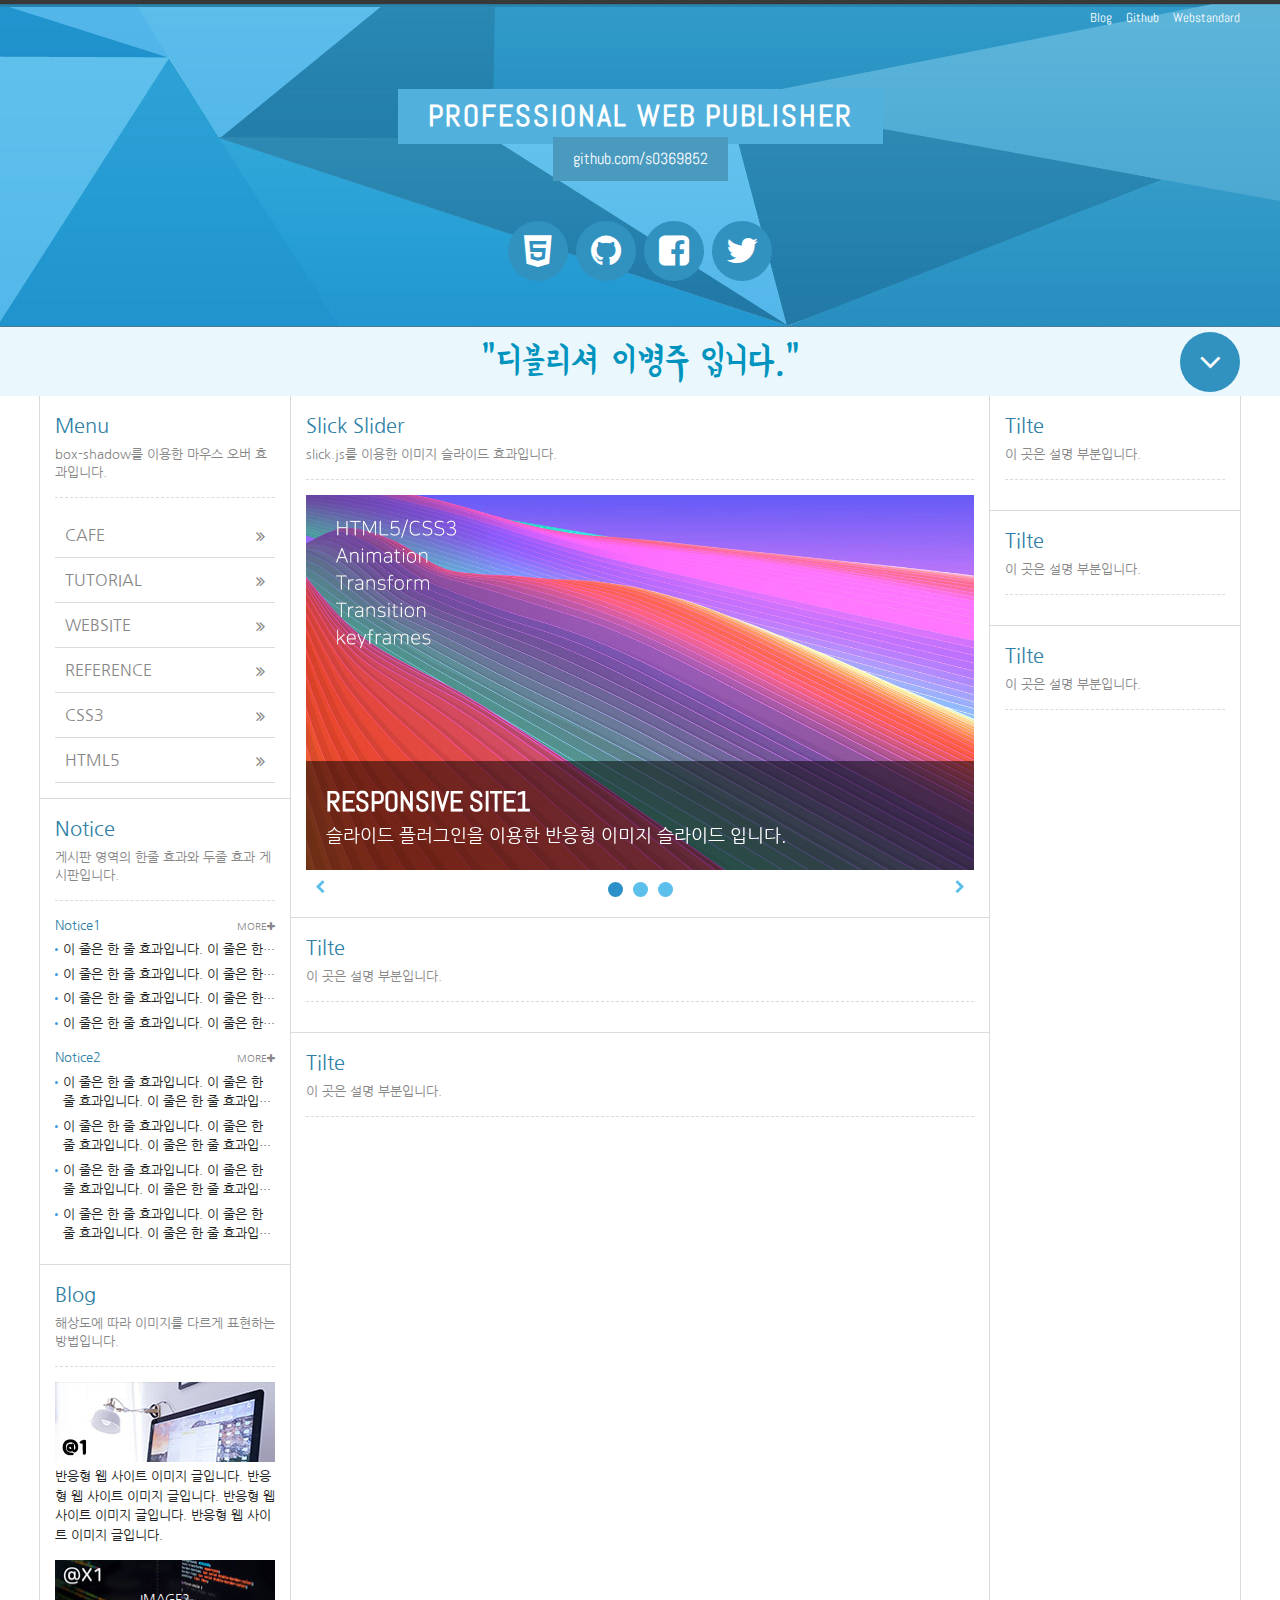
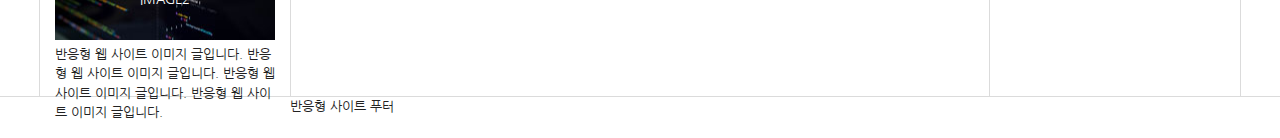
==== index.html @ 2b130189 "이미지 슬라이드" ====
<!DOCTYPE html>
<html lang="ko">
<head>
    <meta charset="UTF-8">
    <meta name="viewport" content="width=device-width, initial-scale=1.0, user-scalable=no, maximun-scale=1.0, maximun-scale=1.0">
    <meta name="author" content="BYUNG JU LEE">
    <meta name="description" content="반응형 사이트 만들기">
    <meta name="keywords" content="반응형, 웹, 접근성, HTML5, CSS3, web, responsive">
    <title>반응형 사이트 만들기</title>

    <!-- CSS -->
    <link rel="stylesheet" href="css/reset.css">
    <link rel="stylesheet" href="css/style.css">
    <link rel="stylesheet" href="css/font-awesome.css">
    <link rel="stylesheet" href="css/slick.css">

    <!-- 파비콘 -->
    <link rel="shortcut icon" href="icon/favicon.ico">
    <link rel="apple-touch-icon-precomposed" href="icon/favicon-152.png">
    <link rel="icon" href="icon/favicon-16.png" sizes="16x16">
    <link rel="icon" href="icon/favicon-32.png" sizes="32x32">
    <link rel="icon" href="icon/favicon-48.png" sizes="48x48">
    <link rel="icon" href="icon/favicon-64.png" sizes="64x64">
    <link rel="icon" href="icon/favicon-128.png" sizes="128x128">

    <!-- 페이스북, 트위터 공유하기 -->
    <!-- Facebook meta tags -->
    <meta property="og:type" content="article" />
    <meta property="og:title" content="반응형 사이트 만들기" />
    <meta property="og:url" content="http://s0369852.dothome.co.kr/web_responsive/index.html" />
    <meta property="og:image" content="http://s0369852.dothome.co.kr/web_responsive/icon/favicon-152.png" />
    <!-- og:img => 최소 200x200이어야 한다. (크기 제한.) => 지금의 이미지는 작아서 나타나지 않는다. -->
    <meta property="og:site_name" content="반응형 사이트 만들기" />
    <meta property="og:description" content="반응형 사이트 따라하기" />
    <!-- twitter meta tags -->
    <meta name="twitter:card" content="summary_large_image" />
    <meta name="twitter:site" content="@s0369852" />
    <meta name="twitter:title" content="반응형 사이트 만들기" />
    <meta name="twitter:description" content="반응형 사이트 만들기" />
    <meta property="twitter:image" content="http://s0369852.dothome.co.kr/web_responsive/icon/favicon-152.png" />

    <!-- 웹 폰트 -->
    <!-- 실무에서는 이렇게 3개 넣는게 말이 안된다. 하나으 4mb정도 이기 때문.  -->
    <link href="https://fonts.googleapis.com/css2?family=Abel&display=swap" rel="stylesheet">
    <link href="https://fonts.googleapis.com/css?family=Nanum+Gothic" rel="stylesheet">
    <link href="https://fonts.googleapis.com/css2?family=Yeon+Sung&display=swap" rel="stylesheet">

    <!-- HTML5shiv IE6~8 -->
    <!-- HTML5태그를 쓰는데 있어서 구버전(IE6~8)에선 인식을 못할 수 있다. 그것을 인식 하도록 도와주는 스크립트. -->
    <!-- IE9이하 일때만 사용가능 하고, 평소에는 사용하지 않는다. -->
    
    <!-- IE구버전을 사용할 때 경고창을 띄우기 위한 조건식.(아래는 주석 표시처럼 보이지만 주석이 아닌 조건식이다.) -->
    <!--[if it IE9]>
        <script src="js/html5shiv.min.js"></script>
        <script type="text/javascript">
            alert("현재 당신이 보는 브라우저는 지원하지 않습니다. 최신 브라우저로 업데이트 해주세요!");
        </script>
    <![endif]-->

    <!-- JavaScript Libraries -->
    <script defer src="js/jquery.min_1.12.4.js"></script>
    <script defer src="js/modernizr-custom.js"></script>
    <script defer src="js/slick.min.js"></script>
    <script defer src="js/main.js"></script>
    <!-- modernizer => 현재 사용하는 브라우저의 특징을 응답해준다.(현재 브라우저에서 지원하는지 안하는지를 알려준다.) -->
    <!-- 웹페이지의 개발자 도구를 꺼내보면, 
        <html lang="ko" class=" cookies json queryselector svg atobbtoa atob-btoa classlist cssgradients no-touchevents displaytable display-table nthchild backgroundsize bgsizecover boxshadow boxsizing">
        이렇게 뜨는게 보이는데 이게 바로 modernizer.
        현재 사이트에서 작동이 되는 것을 알려준다. 앞에 "no"가 붙은 것은 안된다. => ex). no-touchevents (터치이벤트 기능은 지원이 안된다.)
    -->

</head>
<body>

    <!--HTML5 outliner : 처음에 레이아웃을 잡으면 어떻게 제대로 잡았는지 보기 위한 것. -->

    <header id="header">
        <div class="container">
            <div class="row">
                <div class="header">
                    <div class="header_menu">
                        <a href="#">Blog</a>
                        <a href="#">Github</a>
                        <a href="#">Webstandard</a>
                    </div>
                    <!-- // header_menu -->

                    <div class="header_title">
                        <h1>Professional Web Publisher</h1><br>
                        <a href="https://github.com/s0369852/responsive.git">github.com/s0369852</a>
                    </div>
                    <!-- // header_title -->

                    <div class="header_icon">
                        <ul>
                            <li><a href="#"><i class="fa fa-html5" aria-hidden="true"></i><span>HTML5</span></a></li>
                            <li><a href="#"><i class="fa fa-github" aria-hidden="true"></i><span>Github</span></a></li>
                            <li><a href="#" class="facebook"><i class="fa fa-facebook-square" aria-hidden="true"></i><span>Facebook</span></a></li>
                            <li><a href="#" class="twitter"><i class="fa fa-twitter" aria-hidden="true"></i><span>Twitter</span></a></li>
                        </ul>

                    <!-- 페이스북, 트위터 공유하기 디버깅 사이트 
                        https://developers.facebook.com/tools/debug/
                        https://cards-dev.twitter.com/validator
                    -->
                    </div>
                    <!-- // header_icon -->
                </div>
            </div>
        </div>
    </header>
    <!-- 큰 레이아웃을 먼저 잡고, .container 박스로 가운데 정렬을 할 수 있게끔 해준 뒤, .row로 padding을 넣을 수 있는 공간을 만들어 준다. 
        마지막으로 컨텐츠가 들어갈 수 있는 .header 박스를 만들어 준다. -->
    <!-- // header -->

    <nav id="nav">
        <div class="container">
            <div class="row">
                <div class="nav">
                    <h2 class="ir_so">반응형 사이트 전체 메뉴</h2>
                    <div class="nav_left">
                        <h3>HTML Reference</h3>
                        <ol>
                            <li><a href="#">HTML 태그(TAG)</a></li>
                            <li><a href="#">Block 요소/ Inline 요소</a></li>
                            <li><a href="#">DTD 선언</a></li>
                            <li><a href="#">언어 속성 설정</a></li>
                            <li><a href="#">HTML &lt;title&gt;</a></li>
                            <li><a href="#">HTML &lt;meta&gt;</a></li>
                            <li><a href="#">특수문자</a></li>
                            <li><a href="#">하이퍼 링크</a></li>
                            <li><a href="#">HTML &lt;style&gt;</a></li>
                            <li><a href="#">HTML &lt;html&gt;</a></li>
                            <li><a href="#">HTML &lt;head&gt;</a></li>
                            <li><a href="#">HTML &lt;div&gt;</a></li>
                            <li><a href="#">HTML &lt;colgroup&gt;</a></li>
                            <li><a href="#">HTML &lt;caption&gt;</a></li>
                        </ol>
                    </div>
                    <div class="nav_center">
                        <h3>CSS Reference</h3>
                        <ol>
                            <li><a href="#">CSS 선택자</a></li>
                            <li><a href="#">CSS 단위</a></li>
                            <li><a href="#">CSS 색상</a></li>
                            <li><a href="#">CSS 선언 방법</a></li>
                            <li><a href="#">상대주소와 절대주소</a></li>
                            <li><a href="#">CSS float</a></li>
                            <li><a href="#">이미지 표현 방법</a></li>
                            <li><a href="#">이미지 스프라이트</a></li>
                            <li><a href="#">IR 효과</a></li>
                            <li><a href="#">이미지 최적화</a></li>
                            <li><a href="#">background-color</a></li>
                            <li><a href="#">border-style</a></li>
                            <li><a href="#">font-size</a></li>
                            <li><a href="#">text-align</a></li>
                        </ol>
                    </div>
                    <div class="nav_right">
                        <h3>Responsive</h3>
                        <ol>
                            <li><a href="#">반응형 사이트</a></li>
                            <li><a href="#">미디어 쿼리</a></li>
                            <li><a href="#">CSS3</a></li>
                            <li><a href="#">웹 접근성 연구소</a></li>
                            <li><a href="#">네이버 널리</a></li>
                            <li><a href="#">다음 다룸</a></li>
                            <li><a href="#">webstandard</a></li>
                        </ol>
                    </div>
                </div>
            </div>
        </div>
    </nav>
    <!-- // nav -->

    <article id="title">
        <div class="container">
            <div class="title">
                <h2>"디블리셔 이병주 입니다."</h2>
                <a href="#" class="btn">
                    <i class="fa fa-angle-down" aria-hidden="true"></i>
                    <span class="ir_so">전체메뉴 보기</span>
                </a>
            </div>
        </div>
    </article>
    <!-- // title -->

    <!-- main은 사이트에 딱 한번만 사용할 수 있다. (제일 중요한 부분을 감싸는 것.) -->
    <main>    
        <section id="contents">
            <div class="container">
                <h2 class="ir_so">반응형 사이트 컨텐츠</h2>
            <section id="content_left">
                <h3 class="ir_so">반응형 사이트 왼쪽 컨텐츠</h3>
                <article class="column col1">
                    <h4 class="col_title">Menu</h4>
                    <p class="col_description">box-shadow를 이용한 마우스 오버 효과입니다.</p>
                    <!-- 첫번째 메뉴  -->
                    <div class="menu">
                        <ul>
                            <li>
                                <a href="#">Cafe
                                    <i class="fa fa-angle-double-right" aria-hidden="true"></i>
                                </a>
                            </li>
                            <li>
                                <a href="#">Tutorial
                                    <i class="fa fa-angle-double-right" aria-hidden="true"></i>
                                </a>
                            </li>
                            <li>
                                <a href="#">Website
                                    <i class="fa fa-angle-double-right" aria-hidden="true"></i>
                                </a>
                            </li>
                            <li>
                                <a href="#">Reference
                                    <i class="fa fa-angle-double-right" aria-hidden="true"></i>
                                </a>
                            </li>
                            <li>
                                <a href="#">CSS3
                                    <i class="fa fa-angle-double-right" aria-hidden="true"></i>
                                </a>
                            </li>
                            <li>
                                <a href="#">HTML5
                                    <i class="fa fa-angle-double-right" aria-hidden="true"></i>
                                </a>
                            </li>
                        </ul>
                    </div>
                    <!-- // 첫번째 메뉴-->
                </article>
                <!-- // col1 -->

                <article class="column col2">
                    <h4 class="col_title">Notice</h4>
                    <p class="col_description">게시판 영역의 한줄 효과와 두줄 효과 게시판입니다.</p>
                    <!-- 게시판 1 (한줄 효과) -->
                    <div class="notice notice1">
                        <h5 class="notice_title">Notice1</h5>
                        <ul>
                            <li><a href="#">이 줄은 한 줄 효과입니다. 이 줄은 한 줄 효과입니다.</a></li>
                            <li><a href="#">이 줄은 한 줄 효과입니다. 이 줄은 한 줄 효과입니다.</a></li>
                            <li><a href="#">이 줄은 한 줄 효과입니다. 이 줄은 한 줄 효과입니다.</a></li>
                            <li><a href="#">이 줄은 한 줄 효과입니다. 이 줄은 한 줄 효과입니다.</a></li>
                        </ul>
                        <a href="#" class="more" title="더보기">More<i class="fa fa-plus" aria-hidden="true"></i></a>
                    </div>
                    <!-- // 게시판 1 (한줄 효과) -->

                    <!-- 게시판 2 (두줄 효과) -->
                    <!-- 두줄 효과는 설정하기 나름대로 2줄 3줄 4줄 설정을 할 수 있다. -->
                    <div class="notice notice2 mt15">
                        <h5 class="notice_title">Notice2</h5>
                        <ul>
                            <li><a href="#">이 줄은 한 줄 효과입니다. 이 줄은 한 줄 효과입니다. 이 줄은 한 줄 효과입니다. 이 줄은 한 줄 효과입니다.</a></li>
                            <li><a href="#">이 줄은 한 줄 효과입니다. 이 줄은 한 줄 효과입니다. 이 줄은 한 줄 효과입니다. 이 줄은 한 줄 효과입니다.</a></li>
                            <li><a href="#">이 줄은 한 줄 효과입니다. 이 줄은 한 줄 효과입니다. 이 줄은 한 줄 효과입니다. 이 줄은 한 줄 효과입니다.</a></li>
                            <li><a href="#">이 줄은 한 줄 효과입니다. 이 줄은 한 줄 효과입니다. 이 줄은 한 줄 효과입니다. 이 줄은 한 줄 효과입니다.</a></li>
                        </ul>
                        <a href="#" class="more" title="더보기">More<i class="fa fa-plus" aria-hidden="true"></i></a>
                    </div>
                    <!-- // 게시판 2 (두줄 효과) -->
                </article>
                <!-- // col2 -->

                <article class="column col3">
                    <h4 class="col_title">Blog</h4>
                    <p class="col_description">해상도에 따라 이미지를 다르게 표현하는 방법입니다.</p>
                    <!-- 블로그 이미지 1 -->
                    <!-- 요즘에는 해상도에 따라서 골라서 이미지를 보여줄 수 있는 구조로 많이 짠다. -->
                    <!-- 해상도에 따라 이미지 크기를 달리 해야한다. => 이미지 최적화. https://webkit.org/demos/srcset/ -->
                    <!-- 고해상도 이미지는 이미지의 크기에 따라 용량도 차이가 난다. 그렇기 때문에 이미지를 불러오는 작업을 할때 최적화된 작업이 필요하다. -->
                    <!-- 권장 사항으로는 1. Resolution 미디어 쿼리(background-image)의 사용, 2. retina.js를 사용, 3. srcset 사용. -->
                        <div class="blog blog1">
                            <h5 class="ir_so">image1</h5>
                            <!-- img태그를 이용한 해상도 반영 방법 1 -->
                            <!-- 태그는 아래와 같이 짜고 css에서 @media를 이용해주면 된다. 호환성은 블로그 이미지 2보다 좋다.  -->
                            <figure>
                                <img src="img/blog1_@1.jpg" class="img_normal" alt="normal image">
                                <img src="img/blog1_@2.jpg" class="img_retina" alt="retina image">
                                <figcaption>반응형 웹 사이트 이미지 글입니다. 반응형 웹 사이트 이미지 글입니다. 반응형 웹 사이트 이미지 글입니다. 반응형 웹 사이트 이미지 글입니다.</figcaption>
                            </figure>

                            <!-- img태그를 이용한 해상도 반영 방법 2 (srcset) => -->
                            <!-- HTML 5.1 부터 img element에 srcset 속성이 추가 되었습니다. 현재 IE와 오페라미니를 제외한 모든 브라우저 에서 지원하고 있습니다. -->
                            <!-- srcset이 좀 더 간편하긴 한데, 아직까진 호환성이 떨어진다. -->
                            <!-- <figure> -->
                                <!-- <img src="img/blog2_@1.jpg" srcset="img/blog2_@1.jpg 1x, img/blog2_@2.jpg 2x" alt="blog imgae"> -->
                                <!-- <img src="image-src.png" srcset="image-1x.png 1x, image-2x.png 2x"> -->
                                <!-- <img src="(경로)" srcset="(1배수 이미지의 경로) 1x, (2배수 이미지의 경로) 2x"> -->
                                <!-- <figcaption>반응형 웹 사이트 이미지 글입니다. 반응형 웹 사이트 이미지 글입니다. 반응형 웹 사이트 이미지 글입니다. 반응형 웹 사이트 이미지 글입니다.</figcaption> -->
                            </figure>
                        </div>
                    <!-- // 블로그 이미지 1-->

                    <!-- 블로그 이미지 2 -->
                    <div class="blog blog2 mt15">
                        <!-- background-image를 통해서 작업. -->
                        <div class="retina">
                            <h5>image2</h5>
                        </div>
                        <p>반응형 웹 사이트 이미지 글입니다. 반응형 웹 사이트 이미지 글입니다. 반응형 웹 사이트 이미지 글입니다. 반응형 웹 사이트 이미지 글입니다.</p>
                    </div>
                    <!-- // 블로그 이미지 2 -->
                </article>
                <!-- // col3 -->
            </section>
            <!-- // content_left -->

            <section id="content_center">
                <h3 class="ir_so">반응형 사이트 가운데 컨텐츠</h3>
                <article class="column col4">
                    <h4 class="col_title">Slick Slider</h4>
                    <p class="col_description">slick.js를 이용한 이미지 슬라이드 효과입니다.</p>
                    <!-- 이미지 슬라이드 -->
                        <div class="slider">
                            <!-- 기본적으로 class="slider"을 가져다가 jQuery를 통해서 이미지를 가져오고, 갯수를 파악하고, 방향, 위치 설정등을 다해준다. -->
                            <div class="slide_img slide_img1">
                                <figure>
                                    <img src="img/slider001.jpg " alt="이미지1">
                                    <figcaption>
                                        <em>Responsive Site1</em>
                                        <span>슬라이드 플러그인을 이용한 반응형 이미지 슬라이드 입니다.</span>
                                    </figcaption>
                                </figure>
                            </div>
                            <div class="slide_img slide_img2">
                                <figure>
                                    <img src="img/slider001.jpg " alt="이미지2">
                                    <figcaption>
                                        <em>Responsive Site2</em>
                                        <span>슬라이드 플러그인을 이용한 반응형 이미지 슬라이드 입니다.</span>
                                    </figcaption>
                                </figure>
                            </div>
                            <div class="slide_img slide_img3">
                                <figure>
                                    <img src="img/slider001.jpg " alt="이미지3">
                                    <figcaption>
                                        <em>Responsive Site3</em>
                                        <span>슬라이드 플러그인을 이용한 반응형 이미지 슬라이드 입니다.</span>
                                    </figcaption>
                                </figure>
                            </div>
                        </div>
                    <!-- // -->
                </article>
                <!-- // col4 -->

                <article class="column col5">
                    <h4 class="col_title">Tilte</h4>
                    <p class="col_description">이 곳은 설명 부분입니다.</p>
                    <!--  -->
                    <!-- // -->
                </article>
                <!-- // col5 -->

                <article class="column col6">
                    <h4 class="col_title">Tilte</h4>
                    <p class="col_description">이 곳은 설명 부분입니다.</p>
                    <!--  -->
                    <!-- // -->
                </article>
                <!-- // col6 -->
            </section>
            <!-- // content_center -->

            <section id="content_right">
                <h3 class="ir_so">반응형 사이트 오른쪽 컨텐츠</h3>
                <article class="column col7">
                    <h4 class="col_title">Tilte</h4>
                    <p class="col_description">이 곳은 설명 부분입니다.</p>
                    <!--  -->
                    <!-- // -->
                </article>
                <!-- // col7 -->

                <article class="column col8">
                    <h4 class="col_title">Tilte</h4>
                    <p class="col_description">이 곳은 설명 부분입니다.</p>
                    <!--  -->
                    <!-- // -->
                </article>
                <!-- // col8 -->

                <article class="column col9">
                    <h4 class="col_title">Tilte</h4>
                    <p class="col_description">이 곳은 설명 부분입니다.</p>
                    <!--  -->
                    <!-- // -->
                </article>
                <!-- // col9 -->
            </section>
            <!-- // section_right -->
            </div>
        </section>
        <!-- // contents -->
    </main>
    <!-- // main -->

    <footer id="footer">
        <div class="container">
            <h2>반응형 사이트 푸터</h2>
        </div>
    </footer>
    <!-- // footer -->
</body>
</html>
---- css/style.css ----
@charset "utf-8";

/* 반응형은 작업을 할때 섹션 하나 하나마다 하는게 좋다.
    나중에 한번에 코딩하려고 하면 오류가 났을 때 어디서 났는지가 찾기 어려워 지기 때문.
*/

/* 컨테이너 */
.container {
    margin: 0 auto;
    position: relative;
    width: 1200px;
    /* background: rgba(0,0,0,.3); */
}

/* 레이아웃 */
body {background: url(../img/header_bg.jpg) repeat-x center top;}
/* #header {} => 반응형 할 때 height값을 빼주려고 auto로 놨기 때문에 배경까지 지워진 걸 볼 수 있다.
                배경을 보이게 하려면 background를 boay로 옮겨주면 된다.
*/
#nav {background-color: #f6fdff;}
#title {background-color: #eaf7fd;} 
#contents .container {
    border-left: 1px solid #dbdbdb;
    border-right: 1px solid #dbdbdb;
}
#content_left {
    /* margin-top: 10px; => 구역이 제대로 잡히나 확인하기 위한 것. */
    float: left;
    width: 250px;
    /* height: 1000px;
    background-color: #cccccc; => 구역이 제대로 잡히나 확인하기 위한 것. */
}
#content_center {
    overflow: hidden;
    margin-right: 250px;
    min-height: 1300px;
    border-left: 1px solid #dbdbdb;
    border-right: 1px solid #dbdbdb;
}
/* 가운데의 있는 컨텐츠만 크기 조절을 하기 위해서는 좌우의 컨텐츠에는 고정값이 필요.
    여기서 모두 다 "%"로 작업을 하면 안된다. 그럼 화면이 줄어들면서 화면 크기에 맞춰서 비율로 같이 줄어들이 때문. */
/* 좌우 컨텐츠의 margin-top값을 줘서 확인을 해보면 center의 영역이 좌우를 침범한 것을 볼 수 있다.
    이렇게 되면 반응형의 의미가 없어저 버린 것을 확인 할 수 있다. (왼쪽은 왼쪽, 가운데는 가운데, 오른쪽은 오른쪽 => 정해진 구역에 있어야 한다.)
    이때 오른쪽 영역은 "#content_center"에다가 marigin-right값을 주면 해결이 된다. (오른쪽 컨텐츠의 너비인 250px을 주면 된다.)
    왼쪽 영역은 float: left를 사용하였는데, 제대로 먹히지가 않아서 가운데 영역이 침범한 것을 볼 수 있다.
    따라서 "#content_center"에다가 overflow: hidden을 주게 되면 해결이 된다.
*/
#content_right {
    /* margin-top: 10px; => 구역이 제대로 잡히나 확인하기 위한 것. */
    position: absolute;
    top: 0;
    right: 0;
    /* 컨텐츠의 값을 고정시키기 위해서 여기에 position: absolute를 줬다. 
        이때 기준점은 #contents가 아닌 #contents > .container인 .container에 position: relative를 준다. */
    width: 250px;
    /* height: 1000px;
    background-color: #dddddd; => 구역이 제대로 잡히나 확인하기 위한 것. */
}
#footer {border-top: 1px solid #dbdbdb;}

/* 헤더 메뉴 */
.header {height: 327px;}
.header_menu {text-align: right;}
.header_menu a {
    display:inline-block;
    padding: 8px 0 6px 10px;
    font-family: 'Abel', sans-serif;
    color: #ffffff;
    transition: color 0.3s ease;
    -webkit-transition: color 0.3s ease;
    -moz-transition: color 0.3s ease;
    -ms-transition: color 0.3s ease;
    -o-transition: color 0.3s ease;
    /*CSS3에서주로사용되는기능은trasition.transition: color 0.3s ease;
    =>color값을0.3초동안ease효과를사용하여바꿔라.*/
}
 /* inline구조에서는 상하값이 안먹힌다.(margin, padding) -> display: inline-block; */
.header_menu a:hover {color: #ccc;}

/* 헤더 타이틀 */
.header_title {
    margin-top: 55px;
    text-align: center;
    font-family: 'Abel', sans-serif;
}
.header_title h1 {
    padding: 5px 30px 5px 30px;
    display: inline-block;
    font-size: 30px;
    text-transform: uppercase;
    letter-spacing: 2px;
    font-weight: 900;
    color: #ffffff;
    background: #51b0dc;
    transition: box-shadow 0.3s ease-in-out;
    -webkit-transition: box-shadow 0.3s ease-in-out;
    -moz-transition: box-shadow 0.3s ease-in-out;
    -ms-transition: box-shadow 0.3s ease-in-out;
    -o-transition: box-shadow 0.3s ease-in-out;
    /*transition은 ":hover"가 아닌 원본에다가 효과를 준다.*/
    /*transition: transition-property | transition-duration | transition-timing-function | transition-delay */    
    /*         
    transition-property => transition의 적용 여부를 정의. (적용 하고자 하는 속성값)
    transition-duration => 요소의 움직임의 지속시간을 정의.        
    transition-timing-function => 요소의 움직임 기능을 정의.         
    transition-delay => 요소의 움직임의 시간을 지연시킨다.     
    */
}
.header_title h1:hover {
    box-shadow:
        inset -9em 0 0 0 #257fac,
        inset 9em 0 0 0 #257fac
        /* box-shadow : none | h-shadow(수평) | v-shadow(수직) | blur | spread | color | inset */
        /* inset => 내부 그림자 생성. "%"단위는 먹지 않는다. 반응형이기 때문에 em,rem 등의 상대적인 단위로 나타내준다. */
        /* 반응형에서 가장 중요한 것은 상대적인 단위로 표현하는 것이다. px보다는 %나, em, rem 등. */
}
/* css3부터는 속성을 2개 이상 주고 싶으면 ","를 이용해서 작업할 수 있다. */
.header_title a {
    margin-top: -7px;
    padding: 10px 20px 10px 20px;
    display: inline-block;
    font-size: 16px;
    color: #ffffff;
    background: #4a9abf;
    transition: box-shadow 0.5s ease-in-out;
    -webkit-transition: box-shadow 0.5s ease-in-out;
    -moz-transition: box-shadow 0.5s ease-in-out;
    -ms-transition: box-shadow 0.5s ease-in-out;
    -o-transition: box-shadow 0.5s ease-in-out;
}
.header_title a:hover {
    box-shadow:
    0 0 0 5px rgba(75,154,191,.9) inset,
    0 0 0 100px rgba(0,0,0,.1) inset
    /* inset은 앞에다가 쓸 수도 있고, 뒤에다가 쓸 수도 있다. */
}

/* 헤더 아이콘 */
.header_icon {
    margin-top: 40px;
    padding-bottom: 45px;
    text-align: center;
}
.header_icon ul li {
    margin: 0 2px; 
    display: inline;
}
.header_icon ul li a {
    position: relative;
    display: inline-block;
    width: 60px;
    height: 60px;
    font-size: 35px;
    line-height: 60px;
    color: #ffffff;
    background: #3192bf;
    border-radius: 50%;
    -webkit-border-radius: 50%;
    -moz-border-radius: 50%;
    -ms-border-radius: 50%;
    -o-border-radius: 50%;
    transition: all 0.3s ease;
    -webkit-transition: all 0.3s ease;
    -moz-transition: all 0.3s ease;
    -ms-transition: all 0.3s ease;
    -o-transition: all 0.3s ease;
}
.header_icon ul li a:hover {
    font-size: 36px;
    box-shadow: 
        0 0 0 3px rgba(75,154,191,.9) inset,
        0 0 0 100px rgba(0,0,0,.1) inset;
}
.header_icon ul li a span {
    opacity: 0;
    padding: 4px 9px;
    position: absolute;
    top: -45px;
    left: 50%;
    font-size: 12px;
    line-height: 1.6;
    background: #3192bf;
    border-radius: 6px 0;
    transform: translateX(-50%);
    -webkit-transform: translateX(-50%);
    -moz-transform: translateX(-50%);
    -ms-transform: translateX(-50%);
    -o-transform: translateX(-50%);
    transition: all 0.5s ease;
    -webkit-transition: all 0.5s ease;
    -moz-transition: all 0.5s ease;
    -ms-transition: all 0.5s ease;
    -o-transition: all 0.5s ease;
}
/* transform으로 가운데 정렬 하는 방법.
    => x축(left, right)과 y(top, bottom)축을 기준으로, 움직인 위치와 반대로(음수값) 적용하면 된다. */
.header_icon ul li a span::before {
    content: '';
    position: absolute;
    left: 50%;
    bottom: -5px;
    margin-left: -5px;
    /* border값으로 삼각형을 만들어 줬는데 5px로 만들었으니까 다시 -5px을 줘서 중간으로 자리를 움직이게 한다. */
    border-top: 5px solid #3192bf;
    border-left: 5px solid transparent;
    border-right: 5px solid transparent;
}
.header_icon ul li a:hover span{
    opacity: 1;
    top: -35px;
}

/* 전체 메뉴 */
.nav {
    display: none;
    overflow: hidden;
    padding: 25px 0;
}
.nav h3 {
    margin-bottom: 4px;
    font-size: 18px;
    font-weight: bold;
    color: #25a2d0;
}
.nav > div {
    float: left;
    width: 40%;
}
.nav .nav_right {width: 20%;}
/* = .nav > div:last-child {width: 20%;} */
.nav ol {overflow: hidden;}

.nav li {
    position: relative;
    float: left;
    padding-left: 8px; 
    width: 50%;
    box-sizing: border-box;
}
.nav .nav_right li {width: 100%;}
/* = .nav > div:last-child li {width: 100%;} */
/* HTML5에서는 가상선택자를 많이 사용하기 때문에 많이 알아둘 필요가 있다. */
.nav li::before {
    content: '';
    position: absolute;
    top: 8px;
    left: 0;
    width: 3px;
    height: 3px;
    background-color: #25a2d0;
    border-radius: 50%;
    -webkit-border-radius: 50%;
    -moz-border-radius: 50%;
    -ms-border-radius: 50%;
    -o-border-radius: 50%;
}
.nav li a {position: relative;}
.nav li a::after {
    content:'';
    position: absolute;
    left: 0;
    bottom: 0;
    width: 0;
    height: 2px;
    background-color: #25aad0;
    transition: all .2s ease-out;
    -webkit-transition: all .2s ease-out;
    -moz-transition: all .2s ease-out;
    -ms-transition: all .2s ease-out;
    -o-transition: all .2s ease-out;
}
.nav li:hover a::after {width: 100%;}

/* 타이틀 */
.title {
    position: relative;
    text-align: center;
}
.title h2 {
    padding: 5px 0;
    font-size: 39px;
    font-family: 'Yeon Sung', cursive;
    color: #0093bd;
}
.title .btn {
    position: absolute;
    top: 5px;
    right: 0;
    width: 60px;
    height: 60px;
    line-height: 60px;
    font-size: 35px;
    color: #ffffff;
    background-color: #3192bf;
    border-radius: 50%;
    -webkit-border-radius: 50%;
    -moz-border-radius: 50%;
    -ms-border-radius: 50%;
    -o-border-radius: 50%;
    transition: all .3s ease;
    -webkit-transition: all .3s ease;
    -moz-transition: all .3s ease;
    -ms-transition: all .3s ease;
    -o-transition: all .3s ease;
}
.title .btn:hover {
    box-shadow:
        0 0 0 3px rgba(75,154,191,.9) inset,
        0 0 0 100px rgba(0,0,0,.1) inset;
}

/* 컨텐츠 영역 */
.column {
    padding: 15px;
    border-bottom: 1px solid #dbdbdb;
}
.col_title {
    padding-bottom: 5px;
    font-size: 20px;
    color: #2f7fa6;
}
.col_description {
    margin-bottom: 15px;
    padding-bottom: 15px;
    line-height: 18px;
    color: #878787;
    border-bottom: 1px dashed #dbdbdb;
}
.column.col3 {border-bottom: 0;}
.column.col6 {border-bottom: 0;}
.column.col9 {border-bottom: 0;}
/* 한가지 태그에 여러 class가 있다면 css에서 처리할 때 class들을 전부 붙여서 써줘야 한다. 
    ex). class="column col1" => .column.col1 */

/* 첫번째 메뉴 */
.col1 .menu li {position: relative;}
.col1 .menu li a {
    display: block;
    padding: 10px;
    font-size: 16px;
    text-transform: uppercase;
    color: #878787;
    border-bottom: 1px solid #dbdbdb;
    transition: box-shadow .5s ease, background .5s ease;
    -webkit-transition: box-shadow .5s ease, background .5s ease;
    -moz-transition: box-shadow .5s ease, background .5s ease;
    -ms-transition: box-shadow .5s ease, background .5s ease;
    -o-transition: box-shadow .5s ease, background .5s ease;
}
/* a태그는 :hover효과시 pointer가 바뀌기 때문에, a태그에 작업을 해주는 것이 좋다. */
.col1 .menu li a:hover {
    color: #ffffff;
    background: rgba(36,130,174);
    box-shadow: inset 180px 0 0 0 rgba(36,130,174,.7);

}
.col1 .menu li a i {
    position: absolute;
    top: 15px;
    right: 10px;
}

/* 게시판 영역 */
.notice_title {
    padding-bottom: 5px;
    font-size: 14xp;
    color: #2f7fa6;
}
.notice {position: relative;}
.notice .more {
    position: absolute;
    top: 3px;
    right: 0;
    font-size: 10px;
    text-transform: uppercase;
    color: #878787;
    
}

.notice li {
    padding-left: 8px;
    margin-bottom: 5px;
    position: relative;
}

.notice li::before {
    content: '';
    position: absolute;
    top: 8px;
    left: 0;
    width: 3px;
    height: 3px;
    background: #449ce2;
    border-radius: 50%;
    -webkit-border-radius: 50%;
    -moz-border-radius: 50%;
    -ms-border-radius: 50%;
    -o-border-radius: 50%;
}

/* 한줄 효과 */
.notice1 li { 
    overflow: hidden;
    text-overflow: ellipsis;
    white-space: nowrap;
} 

/* 두줄 효과 */
.notice2 li {
    display: -webkit-box;
    -webkit-box-orient: vertical;
    -webkit-line-clamp: 2;
    /* display: box는 새로나왔기 때문에, 아직은 벤더프리픽스를 써야한다. 그래서 -webkit이 붙었다.
    webkit은 webkit으로 만든 프로그램을 말하는데 대표적으로 chrome, whale이다. 
    -webkit-line-clamp: 2; => 2줄을 의미한다. 
    */
    max-height: 40px; /*IE버전은 display: -webkit-box가 호환이 안되기 때문에 설정해준 값. (이 이상은 안보이게 설정)*/
    overflow: hidden;
    text-overflow: ellipsis;
}

/* 블로그 영역 */
.blog img {width: 100%;}

/* blog 1 */
.blog1 .img_retina {display: none;}
/* 어떨때 retina 이미지를 사용해야 하는가? 
    화면 비율이 1.5이상이 되었을 때, retina 이미지는 활성을 시켜주고 normal 이미지는 none시켜준다. */
/* 현재까지는 3배(3x), 4배(4x)까지는 잘 신경쓰진 않지만, 2배(2x)까지는 해줘야 한다. */
@media only screen and (-webkit-min-device-pixel-ratio: 1.5),
        only screen and (min-device-pixel-ratio: 1.5),
        only screen and (min-resolution: 1.5dppx) {
            .blog1 .img_normal {display: none;}
            .blog1 .img_retina {display: initial;}
        }

/* blog 2 */
.blog2 h5 {
    padding: 30px 30px;
    text-align: center;
    text-transform: uppercase;
    color: #ffffff;
}
.blog2 .retina {
    background-image: url(../img/blog3_@1.jpg);
    background-size: cover;
    /* background-image => 영역이 잡힌곳에만 이미지가 나온다. = img태그 쓸 때랑의 차이점. */
}
@media only screen and (-webkit-min-device-pixel-ratio: 1.5),
        only screen and (min-device-pixel-ratio: 1.5),
        only screen and (min-resolution: 1.5dppx) {
            .blog2 .retina {background-image: url(../img/blog3_@2.jpg);}
        }
@media only screen and (-webkit-min-device-pixel-ratio: 3),
        only screen and (min-device-pixel-ratio: 3),
        only screen and (min-resolution: 3) {
            .blog2 .retina {background-image: url(../img/blog3_@3.jpg);}
        }

.blog2 p {padding-top: 5px;}

/* 이미지 슬라이드 */
.slider figure {position: relative;}
.slider figure figcaption {
    padding: 20px;
    position: absolute;
    left: 0;
    bottom: 0;
    width: 100%;
    font-size: 18px;  
    color: #fff;
    background-color: rgba(0, 0, 0, .5);
    box-sizing: border-box;
}
.slider figure figcaption em {
    opacity: 0;
    display: block;
    font-size: 28px;
    text-transform: uppercase;
    font-family: 'Abel', sans-serif;
    font-weight: bold;
    transition: all .95s ease;
    -webkit-transition: all .95s ease;
    -moz-transition: all .95s ease;
    -ms-transition: all .95s ease;
    -o-transition: all .95s ease;
    transform: translateX(50px);
    -webkit-transform: translateX(50px);
    -moz-transform: translateX(50px);
    -ms-transform: translateX(50px);
    -o-transform: translateX(50px);
}
.slider figure figcaption span {
    opacity: 0;
    display: block;
    overflow: hidden;
    text-overflow: ellipsis;
    white-space: nowrap;
    transition: all .95s 0.2s ease;
    -webkit-transition: all .95s 0.2s ease;
    -moz-transition: all .95s 0.2s ease;
    -ms-transition: all .95s 0.2s ease;
    -o-transition: all .95s 0.2s ease;
    transform: translateX(50px);
    -webkit-transform: translateX(50px);
    -moz-transform: translateX(50px);
    -ms-transform: translateX(50px);
    -o-transform: translateX(50px);
}
.slider .slick-active figcaption em {
    opacity: 1;
    transform: translateX(0);
    -webkit-transform: translateX(0);
    -moz-transform: translateX(0);
    -ms-transform: translateX(0);
    -o-transform: translateX(0);
}
.slider .slick-active figcaption span {
    opacity: 1;
    transform: translateX(0);
    -webkit-transform: translateX(0);
    -moz-transform: translateX(0);
    -ms-transform: translateX(0);
    -o-transform: translateX(0);
}

.slider .slick-dots {
    display: block;
    width: 100%;
    text-align: center;
}

.slider .slick-dots li {
    margin: 5px;
    display: inline-block;
    width: 15px;
    height: 15px;
}
.slider .slick-dots li.slick-active button {
    background-color: #2b91c8;
}
.slider .slick-dots li button {
    display: block;
    width: 15px;
    height: 15px;
    font-size: 0;
    line-height: 0;
    background-color: #5dbfeb;
    cursor: pointer;
    border-radius: 50%;
    -webkit-border-radius: 50%;
    -moz-border-radius: 50%;
    -ms-border-radius: 50%;
    -o-border-radius: 50%;
}

.slider .slick-prev {
    position: absolute;
    left: 0;
    bottom: 0;
    width: 30px;
    height: 30px;
    z-index: 1000;
    text-indent: -9999px; /* 글씨를 사라지게 하기 위해서 들여쓰기를 해준다. */
    font: normal normal normal 14px/1 FontAwesome; /* fontawesome의 font 기본 setting  => fontawesome을 i태그가 아닌 img태그로 불러오기 위한 방법 */
}
.slider .slick-prev::before{ /*이미지를 사용할 수 없을 때 가상요소로 넣는 방법 (fontawesome)*/
        content: "\f053";
        position: absolute;
        left: 9px;
        top: 8px;
        color: #5dbfeb;
        text-indent: 0; /* 글씨를 사라지게 하기 위해서 들여쓰기를 해준다. */
}
.slider .slick-next {position: absolute;
    right: 0;
    bottom: 0;
    width: 30px;
    height: 30px;
    z-index: 1000;
    text-indent: -9999px;
    font: normal normal normal 14px/1 FontAwesome;
}
.slider .slick-next::before {
    content: "\f054";
    position: absolute;
    right: 9px;
    top: 8px;
    color: #5dbfeb;
    text-indent: 0;
}

/* 미디어 쿼리 */
/* 화면 너비가 0 부터인 이유는 변수 상위의 변수를 계속 유지하기 때문이다. 
    화면 마다 변수가 바뀌면 0부터가 아니라 바뀐 변수 부터 시작이 된다. ex) 1025px ~ 1220px
*/
/* 화면 너비 0 ~ 1220px */
@media (max-width: 1220px) {
    .container {width: 100%;}
    .row {padding: 0 15px;}
    /* // 공통 */

    .title .btn {right: 5px;}
    /* // 타이틀 버튼 */

    #contents .container {border: 0;} /*border값도 스크롤바가 생기는 원인이 될 수 있다. 스크롤바가 생긴다면 border값도 확인해봐야 한다.*/
    /* 컨텐츠 영역 */
}

/* 화면 너비 0 ~ 1024px */
@media (max-width: 1024px) {
}

/* 화면 너비 0 ~ 960px */
@media (max-width: 960px) {
    .nav > div {
        float: none;
        width: 100%;
    }
    .nav ol {margin-bottom: 10px;}
    .nav .nav_right {width: 100%;}
    .nav li {width: 33.333%;}
    .nav .nav_right li {width: 33.333%;}
    /* // 전체 메뉴 */

    #content_center {
        margin-right: 0;
        border-right: 0;
    }
    /* 반응형이 되면 하단으로 내려와 width가 100%가 되기 때문에, 
        전체 페이지에서 가운데 컨텐츠가 우측의 컨텐츠를 침범하는 것을 막기위해 적용해줬던 margin-right를 없애준다. */
    #content_right {
        position: static; 
        /*반응형시 하단으로 붙는 구조 => position의 기본값은 static으로 넣어주고 width를 100% 준다. 내려갔으니 border값도 상단으로 다시준다.*/
        width: 100%;
        border-top: 1px solid #dbdbdb;
    }
    /* 컨텐츠 영역 */
}

/* 화면 너비 0 ~ 768px */
@media (max-width: 768px) {
    #content_left {
        float: none;
        width: 100%;
    }
    /* 왼쪽 영역의 float을 깨줘야 가운데 영역이 밑으로 내려간다. */
    #content_center {border-left: 0;}
    /* 컨텐츠 영역 */

    .slider figcaption {padding: 10px;}
    .slider figcaption em {font-size: 18px;}
    .slider figcaption span {font-size: 14px;}
    /* 이미지 슬라이드 */
}

/* 화면 너비 0 ~ 600px */
@media (max-width: 600px) {
    .header {height: auto;}
    /* height값을 깨주려면 값을 auto로 주면 된다. */
    .header_title {display: none;}
    .header_icon {display: none;}
    /* // 헤더 */

    .nav li {width: 50%;}
    .nav .nav_right li {width: 50%;}
    /* // 전체 메뉴 */

    .title .btn {display: none;}
    /* // 타이틀 버튼 */

    .column.col1 {
        padding: 0;
        border-bottom: 0;
    }
    .column.col1 .col_title {display:  none;}
    .column.col1 .col_description {display: none;}
    .column.col1 .menu ul {overflow: hidden;}
    .column.col1 .menu li {
        float: left;
        width: 33.333%;
        text-align: center;
        border-right: 1px solid #dbdbdb;
        box-sizing: border-box;
        /* border-right를 주고나면 1px씩 총 3px이 width값에 추가가 된다. 그렇게 되면 3등분해논 것이 깨지게 되는데,
            이때 box-sizing: border-box를 주게 되면, border값이 width값 안에 할당이 되므로 width값이 유지가 된다.*/
    }
    .column.col1 .menu li:nth-child(3n) {border-right: 0;}
    /* 너비가 3등분이 되면서 3번째와 6번째 오른쪽에 border값이 겹침이 일어나므로 겸침을 없애기 위해 nth-child로 3의 배수 번째에는 border-right값을 없앰. */
    .column.col1 .menu li a {
        color: #ffffff;
        text-shadow: 0 0 5px rgba(0, 0, 0, .7);
    }
    .column.col1 .menu li a:hover {
        box-shadow: none;
        background: rgba(36, 130, 174, .4);
    }
    .column.col1 .menu li i {display: none;}
    .column.col2 {background: #ffffff;}
    .column.col4 {border-top: 1px solid #dbdbdb;}
    /* // 첫번째 메뉴 */

}

/* 화면 너비 0 ~ 480px */
@media (max-width: 480px) {
}

/* 화면 너비 0 ~ 320px */
@media (max-width: 320px) {
    .nav li {width: 100%;}
    .nav .nav_right li {width: 100%;}
    /* 전체 메뉴 */
}
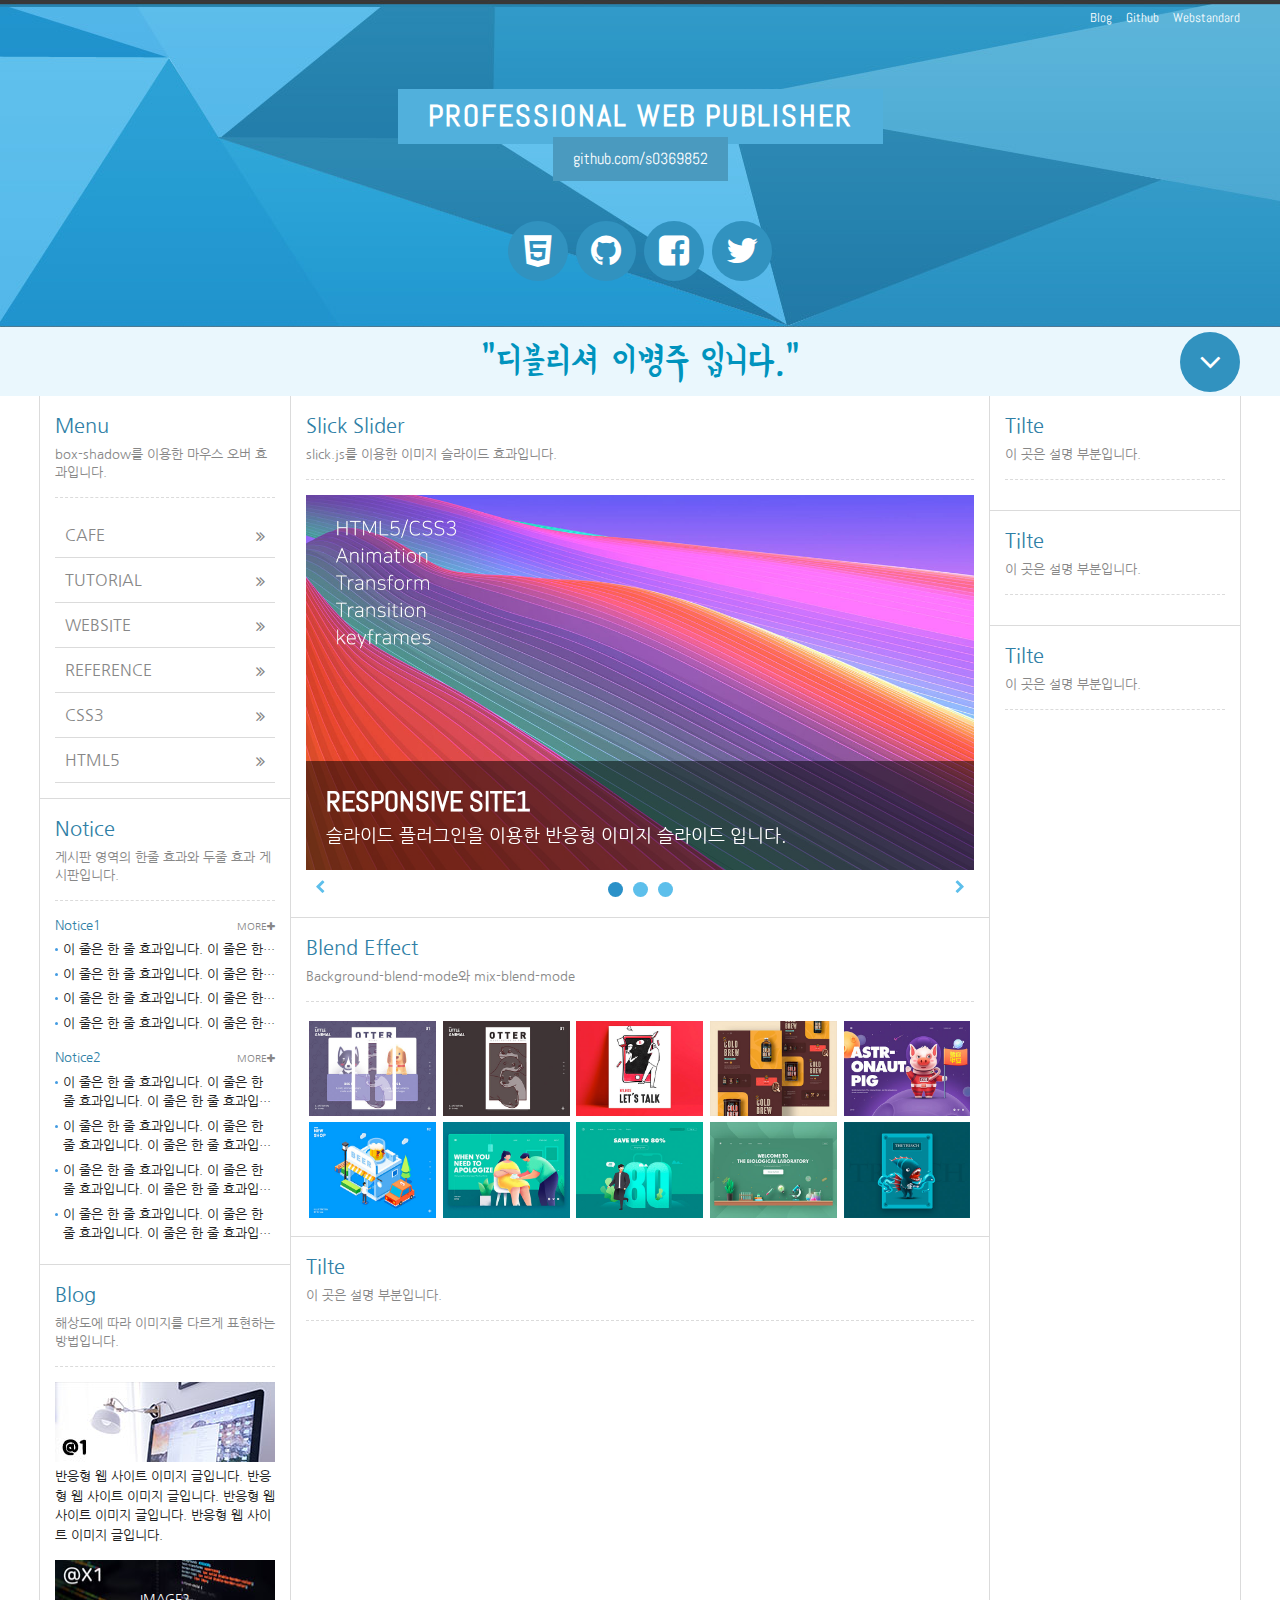
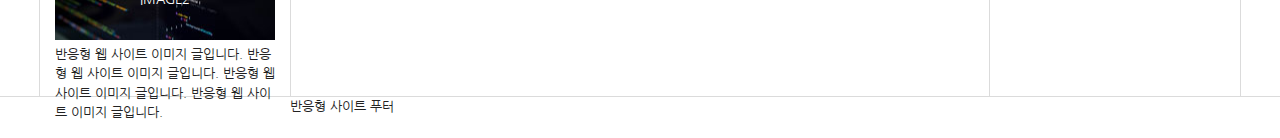
==== commit 0c4096f3: "이미지 슬라이드(라이트 박스) 배경 이펙트 효과" ====
--- a/index.html
+++ b/index.html
@@ -10,9 +10,10 @@
 
     <!-- CSS -->
     <link rel="stylesheet" href="css/reset.css">
-    <link rel="stylesheet" href="css/style.css">
     <link rel="stylesheet" href="css/font-awesome.css">
     <link rel="stylesheet" href="css/slick.css">
+    <link rel="stylesheet" href="css/lightgallery.css">
+    <link rel="stylesheet" href="css/style.css">
 
     <!-- 파비콘 -->
     <link rel="shortcut icon" href="icon/favicon.ico">
@@ -60,14 +61,16 @@
     <!-- JavaScript Libraries -->
     <script defer src="js/jquery.min_1.12.4.js"></script>
     <script defer src="js/modernizr-custom.js"></script>
-    <script defer src="js/slick.min.js"></script>
-    <script defer src="js/main.js"></script>
     <!-- modernizer => 현재 사용하는 브라우저의 특징을 응답해준다.(현재 브라우저에서 지원하는지 안하는지를 알려준다.) -->
     <!-- 웹페이지의 개발자 도구를 꺼내보면, 
         <html lang="ko" class=" cookies json queryselector svg atobbtoa atob-btoa classlist cssgradients no-touchevents displaytable display-table nthchild backgroundsize bgsizecover boxshadow boxsizing">
         이렇게 뜨는게 보이는데 이게 바로 modernizer.
         현재 사이트에서 작동이 되는 것을 알려준다. 앞에 "no"가 붙은 것은 안된다. => ex). no-touchevents (터치이벤트 기능은 지원이 안된다.)
     -->
+    <script defer src="js/slick.min.js"></script>
+    <script defer src="js/lightgallery.min.js"></script>
+    <script defer src="js/main.js"></script>
+    
 
 </head>
 <body>
@@ -348,15 +351,57 @@
                                 </figure>
                             </div>
                         </div>
-                    <!-- // -->
+                    <!-- // 이미지 슬라이드-->
                 </article>
                 <!-- // col4 -->
 
                 <article class="column col5">
-                    <h4 class="col_title">Tilte</h4>
-                    <p class="col_description">이 곳은 설명 부분입니다.</p>
-                    <!--  -->
-                    <!-- // -->
+                    <h4 class="col_title">Blend Effect</h4>
+                    <p class="col_description">Background-blend-mode와 mix-blend-mode</p>
+                    <!-- 라이트 박스 -->
+                        <div class="lightbox square clearfix">
+                            <a href="img/light01_s.jpg">
+                                <img src="img/light01.jpg" class="blur" alt="이미지1">
+                                <em>Blur</em>
+                            </a>
+                            <a href="img/light02_s.jpg">
+                                <img src="img/light02.jpg" class="brightness" alt="이미지2">
+                                <em>Brightness</em>
+                            </a>
+                            <a href="img/light03_s.jpg">
+                                <img src="img/light03.jpg" class="contrast" alt="이미지3">
+                                <em>Contrast</em>
+                            </a>
+                            <a href="img/light04_s.jpg">
+                                <img src="img/light04.jpg" class="grayscale" alt="이미지4">
+                                <em>Grayscale</em>
+                            </a>
+                            <a href="img/light05_s.jpg">
+                                <img src="img/light05.jpg" class="hue-rotate" alt="이미지5">
+                                <em>Hue-rotate</em>
+                            </a>
+                            <a href="img/light06_s.jpg">
+                                <img src="img/light06.jpg" class="invert" alt="이미지6">
+                                <em>Invert</em>
+                            </a>
+                            <a href="img/light07_s.jpg">
+                                <img src="img/light07.jpg" class="opacity" alt="이미지7">
+                                <em>Opacity</em>
+                            </a>
+                            <a href="img/light08_s.jpg">
+                                <img src="img/light08.jpg" class="saturate" alt="이미지8">
+                                <em>Saturate</em>
+                            </a>
+                            <a href="img/light09_s.jpg">
+                                <img src="img/light09.jpg" class="sepia" alt="이미지9">
+                                <em>Sepia</em>
+                            </a>
+                            <a href="img/light10_s.jpg">
+                                <img src="img/light10.jpg" class="mix" alt="이미지10">
+                                <em>Mix</em>
+                            </a>
+                        </div>
+                    <!-- // 라이트 박스 -->
                 </article>
                 <!-- // col5 -->
 
--- a/css/lightgallery.css
+++ b/css/lightgallery.css
@@ -0,0 +1,982 @@
+/*! lightgallery - v1.6.11 - 2018-05-22
+* http://sachinchoolur.github.io/lightGallery/
+* Copyright (c) 2018 Sachin N; Licensed GPLv3 */
+@font-face {
+  font-family: 'lg';
+  src: url("../fonts/lg.eot?n1z373");
+  src: url("../fonts/lg.eot?#iefixn1z373") format("embedded-opentype"), url("../fonts/lg.woff?n1z373") format("woff"), url("../fonts/lg.ttf?n1z373") format("truetype"), url("../fonts/lg.svg?n1z373#lg") format("svg");
+  font-weight: normal;
+  font-style: normal;
+}
+.lg-icon {
+  font-family: 'lg';
+  /* speak: none; */
+  font-style: normal;
+  font-weight: normal;
+  font-variant: normal;
+  text-transform: none;
+  line-height: 1;
+  /* Better Font Rendering =========== */
+  -webkit-font-smoothing: antialiased;
+  -moz-osx-font-smoothing: grayscale;
+}
+
+.lg-actions .lg-next, .lg-actions .lg-prev {
+  background-color: rgba(0, 0, 0, 0.45);
+  border-radius: 2px;
+  color: #999;
+  cursor: pointer;
+  display: block;
+  font-size: 22px;
+  margin-top: -10px;
+  padding: 8px 10px 9px;
+  position: absolute;
+  top: 50%;
+  z-index: 1080;
+  border: none;
+  outline: none;
+}
+.lg-actions .lg-next.disabled, .lg-actions .lg-prev.disabled {
+/*  pointer-events: none;*/
+  opacity: 0.5;
+}
+.lg-actions .lg-next:hover, .lg-actions .lg-prev:hover {
+  color: #FFF;
+}
+.lg-actions .lg-next {
+  right: 20px;
+}
+.lg-actions .lg-next:before {
+  content: "\e095";
+}
+.lg-actions .lg-prev {
+  left: 20px;
+}
+.lg-actions .lg-prev:after {
+  content: "\e094";
+}
+
+@-webkit-keyframes lg-right-end {
+  0% {
+    left: 0;
+  }
+  50% {
+    left: -30px;
+  }
+  100% {
+    left: 0;
+  }
+}
+@-moz-keyframes lg-right-end {
+  0% {
+    left: 0;
+  }
+  50% {
+    left: -30px;
+  }
+  100% {
+    left: 0;
+  }
+}
+@-ms-keyframes lg-right-end {
+  0% {
+    left: 0;
+  }
+  50% {
+    left: -30px;
+  }
+  100% {
+    left: 0;
+  }
+}
+@keyframes lg-right-end {
+  0% {
+    left: 0;
+  }
+  50% {
+    left: -30px;
+  }
+  100% {
+    left: 0;
+  }
+}
+@-webkit-keyframes lg-left-end {
+  0% {
+    left: 0;
+  }
+  50% {
+    left: 30px;
+  }
+  100% {
+    left: 0;
+  }
+}
+@-moz-keyframes lg-left-end {
+  0% {
+    left: 0;
+  }
+  50% {
+    left: 30px;
+  }
+  100% {
+    left: 0;
+  }
+}
+@-ms-keyframes lg-left-end {
+  0% {
+    left: 0;
+  }
+  50% {
+    left: 30px;
+  }
+  100% {
+    left: 0;
+  }
+}
+@keyframes lg-left-end {
+  0% {
+    left: 0;
+  }
+  50% {
+    left: 30px;
+  }
+  100% {
+    left: 0;
+  }
+}
+.lg-outer.lg-right-end .lg-object {
+  -webkit-animation: lg-right-end 0.3s;
+  -o-animation: lg-right-end 0.3s;
+  animation: lg-right-end 0.3s;
+  position: relative;
+}
+.lg-outer.lg-left-end .lg-object {
+  -webkit-animation: lg-left-end 0.3s;
+  -o-animation: lg-left-end 0.3s;
+  animation: lg-left-end 0.3s;
+  position: relative;
+}
+
+.lg-toolbar {
+  z-index: 1082;
+  left: 0;
+  position: absolute;
+  top: 0;
+  width: 100%;
+  background-color: rgba(0, 0, 0, 0.45);
+}
+.lg-toolbar .lg-icon {
+  color: #999;
+  cursor: pointer;
+  float: right;
+  font-size: 24px;
+  height: 47px;
+  line-height: 27px;
+  padding: 10px 0;
+  text-align: center;
+  width: 50px;
+  text-decoration: none !important;
+  outline: medium none;
+  -webkit-transition: color 0.2s linear;
+  -o-transition: color 0.2s linear;
+  transition: color 0.2s linear;
+}
+.lg-toolbar .lg-icon:hover {
+  color: #FFF;
+}
+.lg-toolbar .lg-close:after {
+  content: "\e070";
+}
+.lg-toolbar .lg-download:after {
+  content: "\e0f2";
+}
+
+.lg-sub-html {
+  background-color: rgba(0, 0, 0, 0.45);
+  bottom: 0;
+  color: #EEE;
+  font-size: 16px;
+  left: 0;
+  padding: 10px 40px;
+  position: fixed;
+  right: 0;
+  text-align: center;
+  z-index: 1080;
+}
+.lg-sub-html h4 {
+  margin: 0;
+  font-size: 13px;
+  font-weight: bold;
+}
+.lg-sub-html p {
+  font-size: 12px;
+  margin: 5px 0 0;
+}
+
+#lg-counter {
+  color: #999;
+  display: inline-block;
+  font-size: 16px;
+  padding-left: 20px;
+  padding-top: 12px;
+  vertical-align: middle;
+}
+
+.lg-toolbar, .lg-prev, .lg-next {
+  opacity: 1;
+  -webkit-transition: -webkit-transform 0.35s cubic-bezier(0, 0, 0.25, 1) 0s, opacity 0.35s cubic-bezier(0, 0, 0.25, 1) 0s, color 0.2s linear;
+  -moz-transition: -moz-transform 0.35s cubic-bezier(0, 0, 0.25, 1) 0s, opacity 0.35s cubic-bezier(0, 0, 0.25, 1) 0s, color 0.2s linear;
+  -o-transition: -o-transform 0.35s cubic-bezier(0, 0, 0.25, 1) 0s, opacity 0.35s cubic-bezier(0, 0, 0.25, 1) 0s, color 0.2s linear;
+  transition: transform 0.35s cubic-bezier(0, 0, 0.25, 1) 0s, opacity 0.35s cubic-bezier(0, 0, 0.25, 1) 0s, color 0.2s linear;
+}
+
+.lg-hide-items .lg-prev {
+  opacity: 0;
+  -webkit-transform: translate3d(-10px, 0, 0);
+  transform: translate3d(-10px, 0, 0);
+}
+.lg-hide-items .lg-next {
+  opacity: 0;
+  -webkit-transform: translate3d(10px, 0, 0);
+  transform: translate3d(10px, 0, 0);
+}
+.lg-hide-items .lg-toolbar {
+  opacity: 0;
+  -webkit-transform: translate3d(0, -10px, 0);
+  transform: translate3d(0, -10px, 0);
+}
+
+body:not(.lg-from-hash) .lg-outer.lg-start-zoom .lg-object {
+  -webkit-transform: scale3d(0.5, 0.5, 0.5);
+  transform: scale3d(0.5, 0.5, 0.5);
+  opacity: 0;
+  -webkit-transition: -webkit-transform 250ms cubic-bezier(0, 0, 0.25, 1) 0s, opacity 250ms cubic-bezier(0, 0, 0.25, 1) !important;
+  -moz-transition: -moz-transform 250ms cubic-bezier(0, 0, 0.25, 1) 0s, opacity 250ms cubic-bezier(0, 0, 0.25, 1) !important;
+  -o-transition: -o-transform 250ms cubic-bezier(0, 0, 0.25, 1) 0s, opacity 250ms cubic-bezier(0, 0, 0.25, 1) !important;
+  transition: transform 250ms cubic-bezier(0, 0, 0.25, 1) 0s, opacity 250ms cubic-bezier(0, 0, 0.25, 1) !important;
+  -webkit-transform-origin: 50% 50%;
+  -moz-transform-origin: 50% 50%;
+  -ms-transform-origin: 50% 50%;
+  transform-origin: 50% 50%;
+}
+body:not(.lg-from-hash) .lg-outer.lg-start-zoom .lg-item.lg-complete .lg-object {
+  -webkit-transform: scale3d(1, 1, 1);
+  transform: scale3d(1, 1, 1);
+  opacity: 1;
+}
+
+.lg-outer .lg-thumb-outer {
+  background-color: #0D0A0A;
+  bottom: 0;
+  position: absolute;
+  width: 100%;
+  z-index: 1080;
+  max-height: 350px;
+  -webkit-transform: translate3d(0, 100%, 0);
+  transform: translate3d(0, 100%, 0);
+  -webkit-transition: -webkit-transform 0.25s cubic-bezier(0, 0, 0.25, 1) 0s;
+  -moz-transition: -moz-transform 0.25s cubic-bezier(0, 0, 0.25, 1) 0s;
+  -o-transition: -o-transform 0.25s cubic-bezier(0, 0, 0.25, 1) 0s;
+  transition: transform 0.25s cubic-bezier(0, 0, 0.25, 1) 0s;
+}
+.lg-outer .lg-thumb-outer.lg-grab .lg-thumb-item {
+  cursor: -webkit-grab;
+  cursor: -moz-grab;
+  cursor: -o-grab;
+  cursor: -ms-grab;
+  cursor: grab;
+}
+.lg-outer .lg-thumb-outer.lg-grabbing .lg-thumb-item {
+  cursor: move;
+  cursor: -webkit-grabbing;
+  cursor: -moz-grabbing;
+  cursor: -o-grabbing;
+  cursor: -ms-grabbing;
+  cursor: grabbing;
+}
+.lg-outer .lg-thumb-outer.lg-dragging .lg-thumb {
+  -webkit-transition-duration: 0s !important;
+  transition-duration: 0s !important;
+}
+.lg-outer.lg-thumb-open .lg-thumb-outer {
+  -webkit-transform: translate3d(0, 0%, 0);
+  transform: translate3d(0, 0%, 0);
+}
+.lg-outer .lg-thumb {
+  padding: 10px 0;
+  height: 100%;
+  margin-bottom: -5px;
+}
+.lg-outer .lg-thumb-item {
+  border-radius: 5px;
+  cursor: pointer;
+  float: left;
+  overflow: hidden;
+  height: 100%;
+  border: 2px solid #FFF;
+  border-radius: 4px;
+  margin-bottom: 5px;
+}
+@media (min-width: 1025px) {
+  .lg-outer .lg-thumb-item {
+    -webkit-transition: border-color 0.25s ease;
+    -o-transition: border-color 0.25s ease;
+    transition: border-color 0.25s ease;
+  }
+}
+.lg-outer .lg-thumb-item.active, .lg-outer .lg-thumb-item:hover {
+  border-color: #a90707;
+}
+.lg-outer .lg-thumb-item img {
+  width: 100%;
+  height: 100%;
+  object-fit: cover;
+}
+.lg-outer.lg-has-thumb .lg-item {
+  padding-bottom: 120px;
+}
+.lg-outer.lg-can-toggle .lg-item {
+  padding-bottom: 0;
+}
+.lg-outer.lg-pull-caption-up .lg-sub-html {
+  -webkit-transition: bottom 0.25s ease;
+  -o-transition: bottom 0.25s ease;
+  transition: bottom 0.25s ease;
+}
+.lg-outer.lg-pull-caption-up.lg-thumb-open .lg-sub-html {
+  bottom: 100px;
+}
+.lg-outer .lg-toogle-thumb {
+  background-color: #0D0A0A;
+  border-radius: 2px 2px 0 0;
+  color: #999;
+  cursor: pointer;
+  font-size: 24px;
+  height: 39px;
+  line-height: 27px;
+  padding: 5px 0;
+  position: absolute;
+  right: 20px;
+  text-align: center;
+  top: -39px;
+  width: 50px;
+}
+.lg-outer .lg-toogle-thumb:after {
+  content: "\e1ff";
+}
+.lg-outer .lg-toogle-thumb:hover {
+  color: #FFF;
+}
+
+.lg-outer .lg-video-cont {
+  display: inline-block;
+  vertical-align: middle;
+  max-width: 1140px;
+  max-height: 100%;
+  width: 100%;
+  padding: 0 5px;
+}
+.lg-outer .lg-video {
+  width: 100%;
+  height: 0;
+  padding-bottom: 56.25%;
+  overflow: hidden;
+  position: relative;
+}
+.lg-outer .lg-video .lg-object {
+  display: inline-block;
+  position: absolute;
+  top: 0;
+  left: 0;
+  width: 100% !important;
+  height: 100% !important;
+}
+.lg-outer .lg-video .lg-video-play {
+  width: 84px;
+  height: 59px;
+  position: absolute;
+  left: 50%;
+  top: 50%;
+  margin-left: -42px;
+  margin-top: -30px;
+  z-index: 1080;
+  cursor: pointer;
+}
+.lg-outer .lg-has-iframe .lg-video {
+  -webkit-overflow-scrolling: touch;
+  overflow: auto;
+}
+.lg-outer .lg-has-vimeo .lg-video-play {
+  background: url("../img/vimeo-play.png") no-repeat scroll 0 0 transparent;
+}
+.lg-outer .lg-has-vimeo:hover .lg-video-play {
+  background: url("../img/vimeo-play.png") no-repeat scroll 0 -58px transparent;
+}
+.lg-outer .lg-has-html5 .lg-video-play {
+  background: transparent url("../img/video-play.png") no-repeat scroll 0 0;
+  height: 64px;
+  margin-left: -32px;
+  margin-top: -32px;
+  width: 64px;
+  opacity: 0.8;
+}
+.lg-outer .lg-has-html5:hover .lg-video-play {
+  opacity: 1;
+}
+.lg-outer .lg-has-youtube .lg-video-play {
+  background: url("../img/youtube-play.png") no-repeat scroll 0 0 transparent;
+}
+.lg-outer .lg-has-youtube:hover .lg-video-play {
+  background: url("../img/youtube-play.png") no-repeat scroll 0 -60px transparent;
+}
+.lg-outer .lg-video-object {
+  width: 100% !important;
+  height: 100% !important;
+  position: absolute;
+  top: 0;
+  left: 0;
+}
+.lg-outer .lg-has-video .lg-video-object {
+  visibility: hidden;
+}
+.lg-outer .lg-has-video.lg-video-playing .lg-object, .lg-outer .lg-has-video.lg-video-playing .lg-video-play {
+  display: none;
+}
+.lg-outer .lg-has-video.lg-video-playing .lg-video-object {
+  visibility: visible;
+}
+
+.lg-progress-bar {
+  background-color: #333;
+  height: 5px;
+  left: 0;
+  position: absolute;
+  top: 0;
+  width: 100%;
+  z-index: 1083;
+  opacity: 0;
+  -webkit-transition: opacity 0.08s ease 0s;
+  -moz-transition: opacity 0.08s ease 0s;
+  -o-transition: opacity 0.08s ease 0s;
+  transition: opacity 0.08s ease 0s;
+}
+.lg-progress-bar .lg-progress {
+  background-color: #a90707;
+  height: 5px;
+  width: 0;
+}
+.lg-progress-bar.lg-start .lg-progress {
+  width: 100%;
+}
+.lg-show-autoplay .lg-progress-bar {
+  opacity: 1;
+}
+
+.lg-autoplay-button:after {
+  content: "\e01d";
+}
+.lg-show-autoplay .lg-autoplay-button:after {
+  content: "\e01a";
+}
+
+.lg-outer.lg-css3.lg-zoom-dragging .lg-item.lg-complete.lg-zoomable .lg-img-wrap, .lg-outer.lg-css3.lg-zoom-dragging .lg-item.lg-complete.lg-zoomable .lg-image {
+  -webkit-transition-duration: 0s;
+  transition-duration: 0s;
+}
+.lg-outer.lg-use-transition-for-zoom .lg-item.lg-complete.lg-zoomable .lg-img-wrap {
+  -webkit-transition: -webkit-transform 0.3s cubic-bezier(0, 0, 0.25, 1) 0s;
+  -moz-transition: -moz-transform 0.3s cubic-bezier(0, 0, 0.25, 1) 0s;
+  -o-transition: -o-transform 0.3s cubic-bezier(0, 0, 0.25, 1) 0s;
+  transition: transform 0.3s cubic-bezier(0, 0, 0.25, 1) 0s;
+}
+.lg-outer.lg-use-left-for-zoom .lg-item.lg-complete.lg-zoomable .lg-img-wrap {
+  -webkit-transition: left 0.3s cubic-bezier(0, 0, 0.25, 1) 0s, top 0.3s cubic-bezier(0, 0, 0.25, 1) 0s;
+  -moz-transition: left 0.3s cubic-bezier(0, 0, 0.25, 1) 0s, top 0.3s cubic-bezier(0, 0, 0.25, 1) 0s;
+  -o-transition: left 0.3s cubic-bezier(0, 0, 0.25, 1) 0s, top 0.3s cubic-bezier(0, 0, 0.25, 1) 0s;
+  transition: left 0.3s cubic-bezier(0, 0, 0.25, 1) 0s, top 0.3s cubic-bezier(0, 0, 0.25, 1) 0s;
+}
+.lg-outer .lg-item.lg-complete.lg-zoomable .lg-img-wrap {
+  -webkit-transform: translate3d(0, 0, 0);
+  transform: translate3d(0, 0, 0);
+  -webkit-backface-visibility: hidden;
+  -moz-backface-visibility: hidden;
+  backface-visibility: hidden;
+}
+.lg-outer .lg-item.lg-complete.lg-zoomable .lg-image {
+  -webkit-transform: scale3d(1, 1, 1);
+  transform: scale3d(1, 1, 1);
+  -webkit-transition: -webkit-transform 0.3s cubic-bezier(0, 0, 0.25, 1) 0s, opacity 0.15s !important;
+  -moz-transition: -moz-transform 0.3s cubic-bezier(0, 0, 0.25, 1) 0s, opacity 0.15s !important;
+  -o-transition: -o-transform 0.3s cubic-bezier(0, 0, 0.25, 1) 0s, opacity 0.15s !important;
+  transition: transform 0.3s cubic-bezier(0, 0, 0.25, 1) 0s, opacity 0.15s !important;
+  -webkit-transform-origin: 0 0;
+  -moz-transform-origin: 0 0;
+  -ms-transform-origin: 0 0;
+  transform-origin: 0 0;
+  -webkit-backface-visibility: hidden;
+  -moz-backface-visibility: hidden;
+  backface-visibility: hidden;
+}
+
+#lg-zoom-in:after {
+  content: "\e311";
+}
+
+#lg-actual-size {
+  font-size: 20px;
+}
+#lg-actual-size:after {
+  content: "\e033";
+}
+
+#lg-zoom-out {
+  opacity: 0.5;
+/*  pointer-events: none;*/
+}
+#lg-zoom-out:after {
+  content: "\e312";
+}
+.lg-zoomed #lg-zoom-out {
+  opacity: 1;
+/*  pointer-events: auto;*/
+}
+
+.lg-outer .lg-pager-outer {
+  bottom: 60px;
+  left: 0;
+  position: absolute;
+  right: 0;
+  text-align: center;
+  z-index: 1080;
+  height: 10px;
+}
+.lg-outer .lg-pager-outer.lg-pager-hover .lg-pager-cont {
+  overflow: visible;
+}
+.lg-outer .lg-pager-cont {
+  cursor: pointer;
+  display: inline-block;
+  overflow: hidden;
+  position: relative;
+  vertical-align: top;
+  margin: 0 5px;
+}
+.lg-outer .lg-pager-cont:hover .lg-pager-thumb-cont {
+  opacity: 1;
+  -webkit-transform: translate3d(0, 0, 0);
+  transform: translate3d(0, 0, 0);
+}
+.lg-outer .lg-pager-cont.lg-pager-active .lg-pager {
+  box-shadow: 0 0 0 2px white inset;
+}
+.lg-outer .lg-pager-thumb-cont {
+  background-color: #fff;
+  color: #FFF;
+  bottom: 100%;
+  height: 83px;
+  left: 0;
+  margin-bottom: 20px;
+  margin-left: -60px;
+  opacity: 0;
+  padding: 5px;
+  position: absolute;
+  width: 120px;
+  border-radius: 3px;
+  -webkit-transition: opacity 0.15s ease 0s, -webkit-transform 0.15s ease 0s;
+  -moz-transition: opacity 0.15s ease 0s, -moz-transform 0.15s ease 0s;
+  -o-transition: opacity 0.15s ease 0s, -o-transform 0.15s ease 0s;
+  transition: opacity 0.15s ease 0s, transform 0.15s ease 0s;
+  -webkit-transform: translate3d(0, 5px, 0);
+  transform: translate3d(0, 5px, 0);
+}
+.lg-outer .lg-pager-thumb-cont img {
+  width: 100%;
+  height: 100%;
+}
+.lg-outer .lg-pager {
+  background-color: rgba(255, 255, 255, 0.5);
+  border-radius: 50%;
+  box-shadow: 0 0 0 8px rgba(255, 255, 255, 0.7) inset;
+  display: block;
+  height: 12px;
+  -webkit-transition: box-shadow 0.3s ease 0s;
+  -o-transition: box-shadow 0.3s ease 0s;
+  transition: box-shadow 0.3s ease 0s;
+  width: 12px;
+}
+.lg-outer .lg-pager:hover, .lg-outer .lg-pager:focus {
+  box-shadow: 0 0 0 8px white inset;
+}
+.lg-outer .lg-caret {
+  border-left: 10px solid transparent;
+  border-right: 10px solid transparent;
+  border-top: 10px dashed;
+  bottom: -10px;
+  display: inline-block;
+  height: 0;
+  left: 50%;
+  margin-left: -5px;
+  position: absolute;
+  vertical-align: middle;
+  width: 0;
+}
+
+.lg-fullscreen:after {
+  content: "\e20c";
+}
+.lg-fullscreen-on .lg-fullscreen:after {
+  content: "\e20d";
+}
+
+.lg-outer #lg-dropdown-overlay {
+  background-color: rgba(0, 0, 0, 0.25);
+  bottom: 0;
+  cursor: default;
+  left: 0;
+  position: fixed;
+  right: 0;
+  top: 0;
+  z-index: 1081;
+  opacity: 0;
+  visibility: hidden;
+  -webkit-transition: visibility 0s linear 0.18s, opacity 0.18s linear 0s;
+  -o-transition: visibility 0s linear 0.18s, opacity 0.18s linear 0s;
+  transition: visibility 0s linear 0.18s, opacity 0.18s linear 0s;
+}
+.lg-outer.lg-dropdown-active .lg-dropdown, .lg-outer.lg-dropdown-active #lg-dropdown-overlay {
+  -webkit-transition-delay: 0s;
+  transition-delay: 0s;
+  -moz-transform: translate3d(0, 0px, 0);
+  -o-transform: translate3d(0, 0px, 0);
+  -ms-transform: translate3d(0, 0px, 0);
+  -webkit-transform: translate3d(0, 0px, 0);
+  transform: translate3d(0, 0px, 0);
+  opacity: 1;
+  visibility: visible;
+}
+.lg-outer.lg-dropdown-active #lg-share {
+  color: #FFF;
+}
+.lg-outer .lg-dropdown {
+  background-color: #fff;
+  border-radius: 2px;
+  font-size: 14px;
+  list-style-type: none;
+  margin: 0;
+  padding: 10px 0;
+  position: absolute;
+  right: 0;
+  text-align: left;
+  top: 50px;
+  opacity: 0;
+  visibility: hidden;
+  -moz-transform: translate3d(0, 5px, 0);
+  -o-transform: translate3d(0, 5px, 0);
+  -ms-transform: translate3d(0, 5px, 0);
+  -webkit-transform: translate3d(0, 5px, 0);
+  transform: translate3d(0, 5px, 0);
+  -webkit-transition: -webkit-transform 0.18s linear 0s, visibility 0s linear 0.5s, opacity 0.18s linear 0s;
+  -moz-transition: -moz-transform 0.18s linear 0s, visibility 0s linear 0.5s, opacity 0.18s linear 0s;
+  -o-transition: -o-transform 0.18s linear 0s, visibility 0s linear 0.5s, opacity 0.18s linear 0s;
+  transition: transform 0.18s linear 0s, visibility 0s linear 0.5s, opacity 0.18s linear 0s;
+}
+.lg-outer .lg-dropdown:after {
+  content: "";
+  display: block;
+  height: 0;
+  width: 0;
+  position: absolute;
+  border: 8px solid transparent;
+  border-bottom-color: #FFF;
+  right: 16px;
+  top: -16px;
+}
+.lg-outer .lg-dropdown > li:last-child {
+  margin-bottom: 0px;
+}
+.lg-outer .lg-dropdown > li:hover a, .lg-outer .lg-dropdown > li:hover .lg-icon {
+  color: #333;
+}
+.lg-outer .lg-dropdown a {
+  color: #333;
+  display: block;
+  white-space: pre;
+  padding: 4px 12px;
+  font-family: "Open Sans","Helvetica Neue",Helvetica,Arial,sans-serif;
+  font-size: 12px;
+}
+.lg-outer .lg-dropdown a:hover {
+  background-color: rgba(0, 0, 0, 0.07);
+}
+.lg-outer .lg-dropdown .lg-dropdown-text {
+  display: inline-block;
+  line-height: 1;
+  margin-top: -3px;
+  vertical-align: middle;
+}
+.lg-outer .lg-dropdown .lg-icon {
+  color: #333;
+  display: inline-block;
+  float: none;
+  font-size: 20px;
+  height: auto;
+  line-height: 1;
+  margin-right: 8px;
+  padding: 0;
+  vertical-align: middle;
+  width: auto;
+}
+.lg-outer #lg-share {
+  position: relative;
+}
+.lg-outer #lg-share:after {
+  content: "\e80d";
+}
+.lg-outer #lg-share-facebook .lg-icon {
+  color: #3b5998;
+}
+.lg-outer #lg-share-facebook .lg-icon:after {
+  content: "\e901";
+}
+.lg-outer #lg-share-twitter .lg-icon {
+  color: #00aced;
+}
+.lg-outer #lg-share-twitter .lg-icon:after {
+  content: "\e904";
+}
+.lg-outer #lg-share-googleplus .lg-icon {
+  color: #dd4b39;
+}
+.lg-outer #lg-share-googleplus .lg-icon:after {
+  content: "\e902";
+}
+.lg-outer #lg-share-pinterest .lg-icon {
+  color: #cb2027;
+}
+.lg-outer #lg-share-pinterest .lg-icon:after {
+  content: "\e903";
+}
+
+.lg-group:after {
+  content: "";
+  display: table;
+  clear: both;
+}
+
+.lg-outer {
+  width: 100%;
+  height: 100%;
+  position: fixed;
+  top: 0;
+  left: 0;
+  z-index: 1050;
+  text-align: left;
+  opacity: 0;
+  -webkit-transition: opacity 0.15s ease 0s;
+  -o-transition: opacity 0.15s ease 0s;
+  transition: opacity 0.15s ease 0s;
+}
+.lg-outer * {
+  -webkit-box-sizing: border-box;
+  -moz-box-sizing: border-box;
+  box-sizing: border-box;
+}
+.lg-outer.lg-visible {
+  opacity: 1;
+}
+.lg-outer.lg-css3 .lg-item.lg-prev-slide, .lg-outer.lg-css3 .lg-item.lg-next-slide, .lg-outer.lg-css3 .lg-item.lg-current {
+  -webkit-transition-duration: inherit !important;
+  transition-duration: inherit !important;
+  -webkit-transition-timing-function: inherit !important;
+  transition-timing-function: inherit !important;
+}
+.lg-outer.lg-css3.lg-dragging .lg-item.lg-prev-slide, .lg-outer.lg-css3.lg-dragging .lg-item.lg-next-slide, .lg-outer.lg-css3.lg-dragging .lg-item.lg-current {
+  -webkit-transition-duration: 0s !important;
+  transition-duration: 0s !important;
+  opacity: 1;
+}
+.lg-outer.lg-grab img.lg-object {
+  cursor: -webkit-grab;
+  cursor: -moz-grab;
+  cursor: -o-grab;
+  cursor: -ms-grab;
+  cursor: grab;
+}
+.lg-outer.lg-grabbing img.lg-object {
+  cursor: move;
+  cursor: -webkit-grabbing;
+  cursor: -moz-grabbing;
+  cursor: -o-grabbing;
+  cursor: -ms-grabbing;
+  cursor: grabbing;
+}
+.lg-outer .lg {
+  height: 100%;
+  width: 100%;
+  position: relative;
+  overflow: hidden;
+  margin-left: auto;
+  margin-right: auto;
+  max-width: 100%;
+  max-height: 100%;
+}
+.lg-outer .lg-inner {
+  width: 100%;
+  height: 100%;
+  position: absolute;
+  left: 0;
+  top: 0;
+  white-space: nowrap;
+}
+.lg-outer .lg-item {
+  background: url("../img/loading.gif") no-repeat scroll center center transparent;
+  display: none !important;
+}
+.lg-outer.lg-css3 .lg-prev-slide, .lg-outer.lg-css3 .lg-current, .lg-outer.lg-css3 .lg-next-slide {
+  display: inline-block !important;
+}
+.lg-outer.lg-css .lg-current {
+  display: inline-block !important;
+}
+.lg-outer .lg-item, .lg-outer .lg-img-wrap {
+  display: inline-block;
+  text-align: center;
+  position: absolute;
+  width: 100%;
+  height: 100%;
+}
+.lg-outer .lg-item:before, .lg-outer .lg-img-wrap:before {
+  content: "";
+  display: inline-block;
+  height: 50%;
+  width: 1px;
+  margin-right: -1px;
+}
+.lg-outer .lg-img-wrap {
+  position: absolute;
+  padding: 0 5px;
+  left: 0;
+  right: 0;
+  top: 0;
+  bottom: 0;
+}
+.lg-outer .lg-item.lg-complete {
+  background-image: none;
+}
+.lg-outer .lg-item.lg-current {
+  z-index: 1060;
+}
+.lg-outer .lg-image {
+  display: inline-block;
+  vertical-align: middle;
+  max-width: 100%;
+  max-height: 100%;
+  width: auto !important;
+  height: auto !important;
+}
+.lg-outer.lg-show-after-load .lg-item .lg-object, .lg-outer.lg-show-after-load .lg-item .lg-video-play {
+  opacity: 0;
+  -webkit-transition: opacity 0.15s ease 0s;
+  -o-transition: opacity 0.15s ease 0s;
+  transition: opacity 0.15s ease 0s;
+}
+.lg-outer.lg-show-after-load .lg-item.lg-complete .lg-object, .lg-outer.lg-show-after-load .lg-item.lg-complete .lg-video-play {
+  opacity: 1;
+}
+.lg-outer .lg-empty-html {
+  display: none;
+}
+.lg-outer.lg-hide-download #lg-download {
+  display: none;
+}
+
+.lg-backdrop {
+  position: fixed;
+  top: 0;
+  left: 0;
+  right: 0;
+  bottom: 0;
+  z-index: 1040;
+  background-color: #000;
+  opacity: 0;
+  -webkit-transition: opacity 0.15s ease 0s;
+  -o-transition: opacity 0.15s ease 0s;
+  transition: opacity 0.15s ease 0s;
+}
+.lg-backdrop.in {
+  opacity: 1;
+}
+
+.lg-css3.lg-no-trans .lg-prev-slide, .lg-css3.lg-no-trans .lg-next-slide, .lg-css3.lg-no-trans .lg-current {
+  -webkit-transition: none 0s ease 0s !important;
+  -moz-transition: none 0s ease 0s !important;
+  -o-transition: none 0s ease 0s !important;
+  transition: none 0s ease 0s !important;
+}
+.lg-css3.lg-use-css3 .lg-item {
+  -webkit-backface-visibility: hidden;
+  -moz-backface-visibility: hidden;
+  backface-visibility: hidden;
+}
+.lg-css3.lg-use-left .lg-item {
+  -webkit-backface-visibility: hidden;
+  -moz-backface-visibility: hidden;
+  backface-visibility: hidden;
+}
+.lg-css3.lg-fade .lg-item {
+  opacity: 0;
+}
+.lg-css3.lg-fade .lg-item.lg-current {
+  opacity: 1;
+}
+.lg-css3.lg-fade .lg-item.lg-prev-slide, .lg-css3.lg-fade .lg-item.lg-next-slide, .lg-css3.lg-fade .lg-item.lg-current {
+  -webkit-transition: opacity 0.1s ease 0s;
+  -moz-transition: opacity 0.1s ease 0s;
+  -o-transition: opacity 0.1s ease 0s;
+  transition: opacity 0.1s ease 0s;
+}
+.lg-css3.lg-slide.lg-use-css3 .lg-item {
+  opacity: 0;
+}
+.lg-css3.lg-slide.lg-use-css3 .lg-item.lg-prev-slide {
+  -webkit-transform: translate3d(-100%, 0, 0);
+  transform: translate3d(-100%, 0, 0);
+}
+.lg-css3.lg-slide.lg-use-css3 .lg-item.lg-next-slide {
+  -webkit-transform: translate3d(100%, 0, 0);
+  transform: translate3d(100%, 0, 0);
+}
+.lg-css3.lg-slide.lg-use-css3 .lg-item.lg-current {
+  -webkit-transform: translate3d(0, 0, 0);
+  transform: translate3d(0, 0, 0);
+  opacity: 1;
+}
+.lg-css3.lg-slide.lg-use-css3 .lg-item.lg-prev-slide, .lg-css3.lg-slide.lg-use-css3 .lg-item.lg-next-slide, .lg-css3.lg-slide.lg-use-css3 .lg-item.lg-current {
+  -webkit-transition: -webkit-transform 1s cubic-bezier(0, 0, 0.25, 1) 0s, opacity 0.1s ease 0s;
+  -moz-transition: -moz-transform 1s cubic-bezier(0, 0, 0.25, 1) 0s, opacity 0.1s ease 0s;
+  -o-transition: -o-transform 1s cubic-bezier(0, 0, 0.25, 1) 0s, opacity 0.1s ease 0s;
+  transition: transform 1s cubic-bezier(0, 0, 0.25, 1) 0s, opacity 0.1s ease 0s;
+}
+.lg-css3.lg-slide.lg-use-left .lg-item {
+  opacity: 0;
+  position: absolute;
+  left: 0;
+}
+.lg-css3.lg-slide.lg-use-left .lg-item.lg-prev-slide {
+  left: -100%;
+}
+.lg-css3.lg-slide.lg-use-left .lg-item.lg-next-slide {
+  left: 100%;
+}
+.lg-css3.lg-slide.lg-use-left .lg-item.lg-current {
+  left: 0;
+  opacity: 1;
+}
+.lg-css3.lg-slide.lg-use-left .lg-item.lg-prev-slide, .lg-css3.lg-slide.lg-use-left .lg-item.lg-next-slide, .lg-css3.lg-slide.lg-use-left .lg-item.lg-current {
+  -webkit-transition: left 1s cubic-bezier(0, 0, 0.25, 1) 0s, opacity 0.1s ease 0s;
+  -moz-transition: left 1s cubic-bezier(0, 0, 0.25, 1) 0s, opacity 0.1s ease 0s;
+  -o-transition: left 1s cubic-bezier(0, 0, 0.25, 1) 0s, opacity 0.1s ease 0s;
+  transition: left 1s cubic-bezier(0, 0, 0.25, 1) 0s, opacity 0.1s ease 0s;
+}
+
+/*# sourceMappingURL=lightgallery.css.map */
--- a/css/style.css
+++ b/css/style.css
@@ -590,6 +590,48 @@
     text-indent: 0;
 }
 
+/* 라이트 박스 */
+.square a {
+    margin: 0.5%;
+    overflow: hidden;
+    position: relative;
+    float: left;
+    width: 19%;
+}
+.square a img {
+    display: block;
+    width: 100%;
+}
+.square a em {
+    opacity: 1;
+    position: absolute;
+    bottom: -30px;
+    text-align: center;
+    width: 100%;
+    color: #ffffff;
+    background: rgba(0, 0, 0, .7);
+    transition: all .3s ease;
+    -webkit-transition: all .3s ease;
+    -moz-transition: all .3s ease;
+    -ms-transition: all .3s ease;
+    -o-transition: all .3s ease;
+}
+.square a:hover em {
+    bottom: 0;
+    background: rgba(0, 0, 0, .4);
+}
+.square a:hover .blur { filter: blur(2px); -webkit-filter: blur(2px); }
+.square a:hover .brightness { filter: brightness(50%); -webkit-filter: brightness(50%); }
+.square a:hover .contrast { filter: contrast(10%); -webkit-filter: contrast(10%); }
+.square a:hover .grayscale { filter: grayscale(100%); -webkit-filter: grayscale(100%); }
+.square a:hover .hue-rotate { filter: hue-rotate(120deg); -webkit-filter: hue-rotate(120deg); }
+.square a:hover .invert { filter: invert(100%); -webkit-filter: invert(100%); }
+.square a:hover .opacity { filter: opacity(40%); -webkit-filter: opacity(40%); }
+.square a:hover .saturate { filter: saturate(10%); -webkit-filter: saturate(10%); }
+.square a:hover .sepia { filter: sepia(120%); -webkit-filter: sepia(120%); }
+.square a:hover .mix { filter: sepia(120%) hue-rotate(120deg); -webkit-filter: sepia(120%) hue-rotate(120deg); }
+
+
 /* 미디어 쿼리 */
 /* 화면 너비가 0 부터인 이유는 변수 상위의 변수를 계속 유지하기 때문이다. 
     화면 마다 변수가 바뀌면 0부터가 아니라 바뀐 변수 부터 시작이 된다. ex) 1025px ~ 1220px
@@ -604,11 +646,18 @@
     /* // 타이틀 버튼 */
 
     #contents .container {border: 0;} /*border값도 스크롤바가 생기는 원인이 될 수 있다. 스크롤바가 생긴다면 border값도 확인해봐야 한다.*/
-    /* 컨텐츠 영역 */
+    /* //컨텐츠 영역 */
+
+    .square a {width: 24%;}
+    .square a:nth-child(5n) {display: none;}
+    /* // 라이트 박스 */
 }
 
 /* 화면 너비 0 ~ 1024px */
 @media (max-width: 1024px) {
+    .square a {width: 32.333%;}
+    .square a:nth-child(5) {display: block;}
+    /* // 라이트 박스 */
 }
 
 /* 화면 너비 0 ~ 960px */
@@ -700,6 +749,10 @@
     .column.col4 {border-top: 1px solid #dbdbdb;}
     /* // 첫번째 메뉴 */
 
+    .square a {width: 49%;}
+    .square a:nth-child(5n) {display: block;}
+    /* // 라이트 박스 */
+
 }
 
 /* 화면 너비 0 ~ 480px */
@@ -711,11 +764,18 @@
     .nav li {width: 100%;}
     .nav .nav_right li {width: 100%;}
     /* 전체 메뉴 */
-}
-
-
-
-
-
-
-
+
+    .square a {
+        margin-left: 0;
+        margin-right: 0;
+        width: 100%;
+    }
+
+}
+
+
+
+
+
+
+
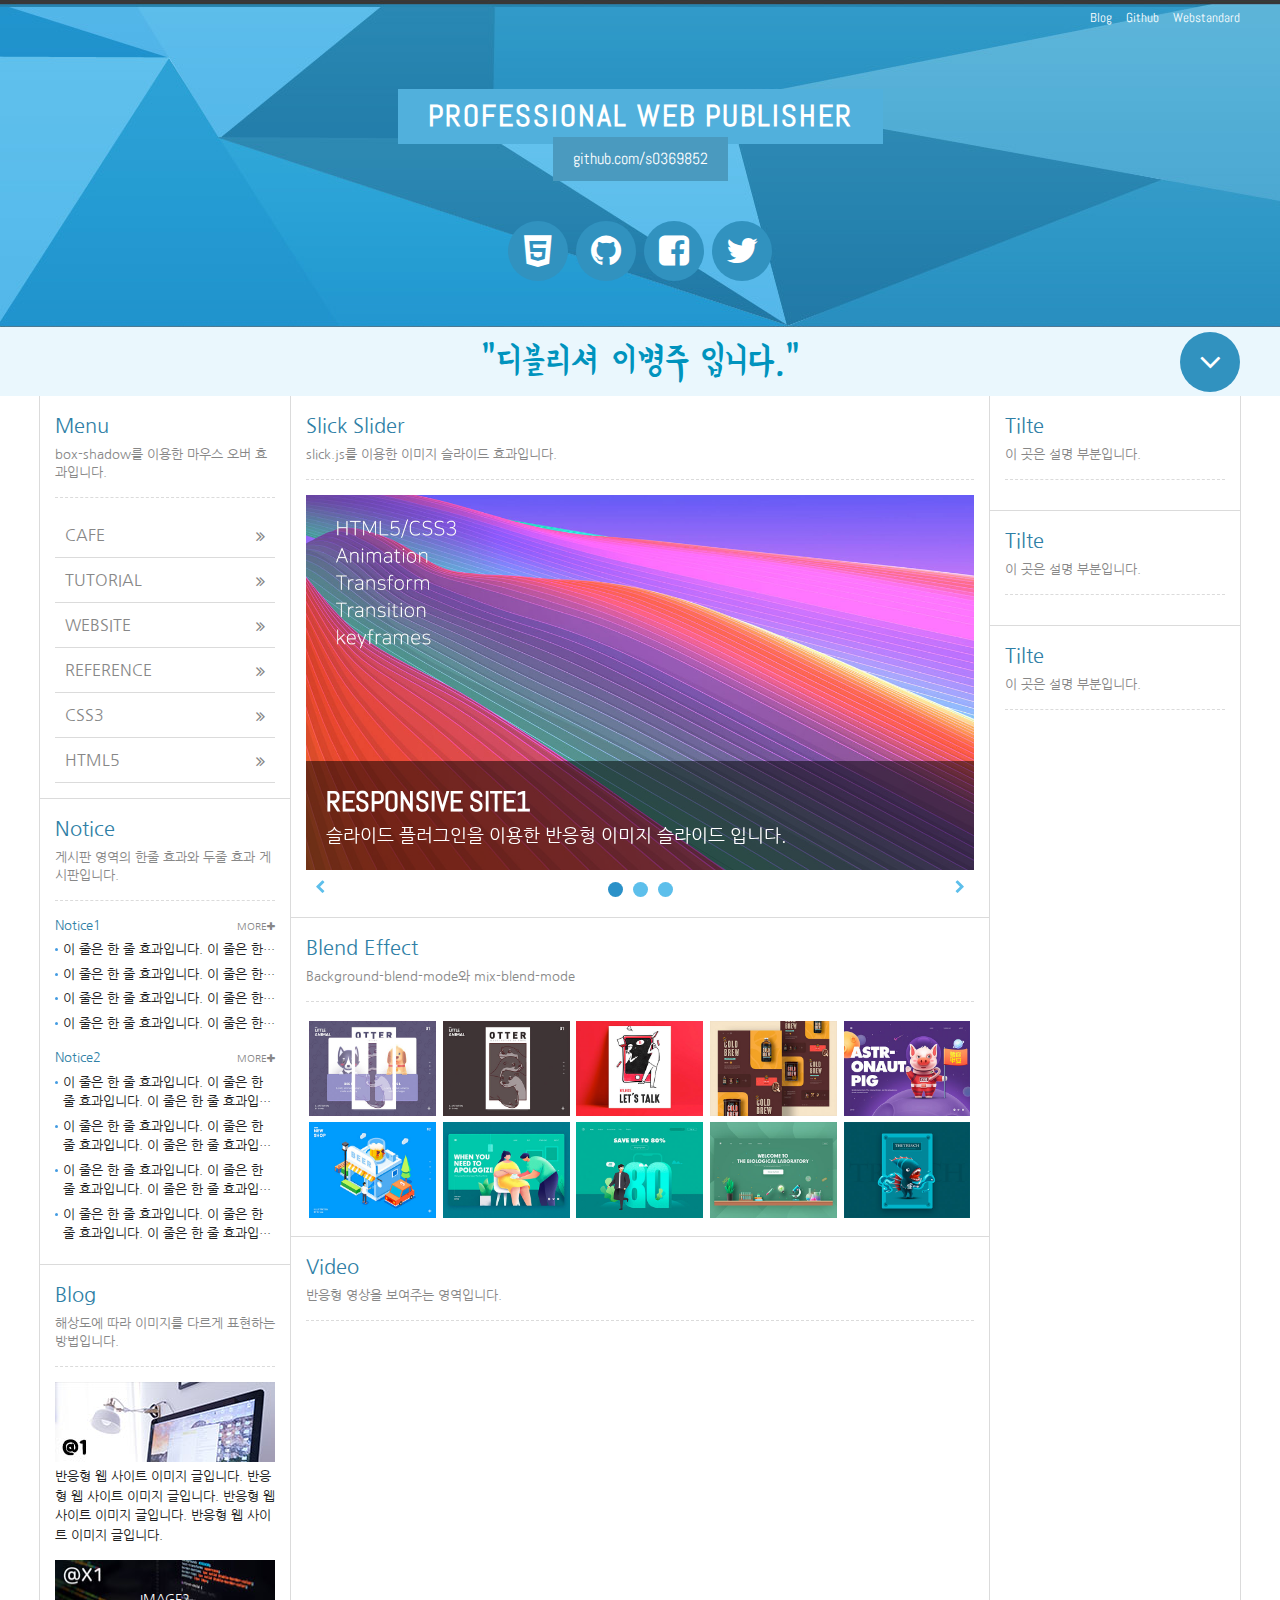
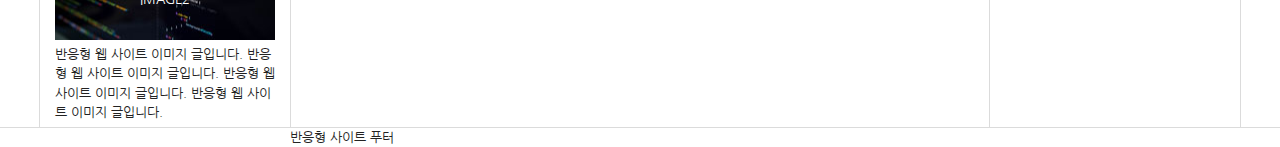
==== commit d50143d3: "비디오" ====
--- a/index.html
+++ b/index.html
@@ -406,10 +406,24 @@
                 <!-- // col5 -->
 
                 <article class="column col6">
-                    <h4 class="col_title">Tilte</h4>
-                    <p class="col_description">이 곳은 설명 부분입니다.</p>
-                    <!--  -->
-                    <!-- // -->
+                    <h4 class="col_title">Video</h4>
+                    <p class="col_description">반응형 영상을 보여주는 영역입니다.</p>
+                    <!-- 동영상(비디오) -->
+                    <!-- 1. 다운로드 받은 영상을 올릴때 사용하는 방법 -->
+                        <!-- <video autoplay="autoplay" controls="controls" loop="loop"> -->
+                            <!-- <source src="img/kream.mp4" type="video/mp4"> -->
+                        <!-- </video> -->
+                    <!-- 오토플레이, 컨트롤키, 무한반복 -->
+                    <!-- youtube에서 영상을 다운받을때 -> https://www.ssyoutube.com/watch?v=mxJGDa7ThbE (youtube앞에 "ss"를 붙여주면 된다.) -->
+
+                    <!-- 2. 유튜브 사용 방법 (요즘에는 트래픽 때문에 다들 유튜브를 사용한다.) -->
+                    <div class="video">
+                        <iframe src="https://www.youtube.com/embed/4GqnbAltxMU" frameborder="0" allow="accelerometer; autoplay; clipboard-write; encrypted-media; gyroscope; picture-in-picture" allowfullscreen></iframe>
+                    </div>
+                    <!-- 유튜브 사이트에서 공유하기 -> 퍼가기 -> 동영상 퍼가기 코드 복사. 
+                        붙여넣은 코드에서 width, height값을 빼준다. 
+                        반응형이 아니기 때문에 영상의 크기가 작다. => 반응형으로 만들어 줘야 한다. (css나 script로 짜야 한다. )-->
+                    <!-- // 동영상(비디오) -->
                 </article>
                 <!-- // col6 -->
             </section>
--- a/css/style.css
+++ b/css/style.css
@@ -631,6 +631,20 @@
 .square a:hover .sepia { filter: sepia(120%); -webkit-filter: sepia(120%); }
 .square a:hover .mix { filter: sepia(120%) hue-rotate(120deg); -webkit-filter: sepia(120%) hue-rotate(120deg); }
 
+/* 비디오 (요즘에는 유튜브를 많이 사용한다. 트래픽 걱정이 없기 때문.)*/
+/* 유튜브를 사용하게 되면 디자인 작업은 할 수 없다는 단점이 있으나, 트래픽이 무료니까 많이 사용한다.  */
+/* 스타일을 원한다면 video태그를 사용해서 다운받은 영상을 가져다가 사용하면 된다. */
+.video {
+    padding-bottom: 56.25%; /*padding이 있는 것처럼 밑으로 padding을 넣으면 padding 값 때문에 영역이 잡혀서 영상이 반응형이 되는 것처럼 느껴진다. */
+    position: relative;
+    width: 100%;
+}
+.video iframe {
+    position: absolute;
+    width: 100%;
+    height: 100%;
+}
+
 
 /* 미디어 쿼리 */
 /* 화면 너비가 0 부터인 이유는 변수 상위의 변수를 계속 유지하기 때문이다. 
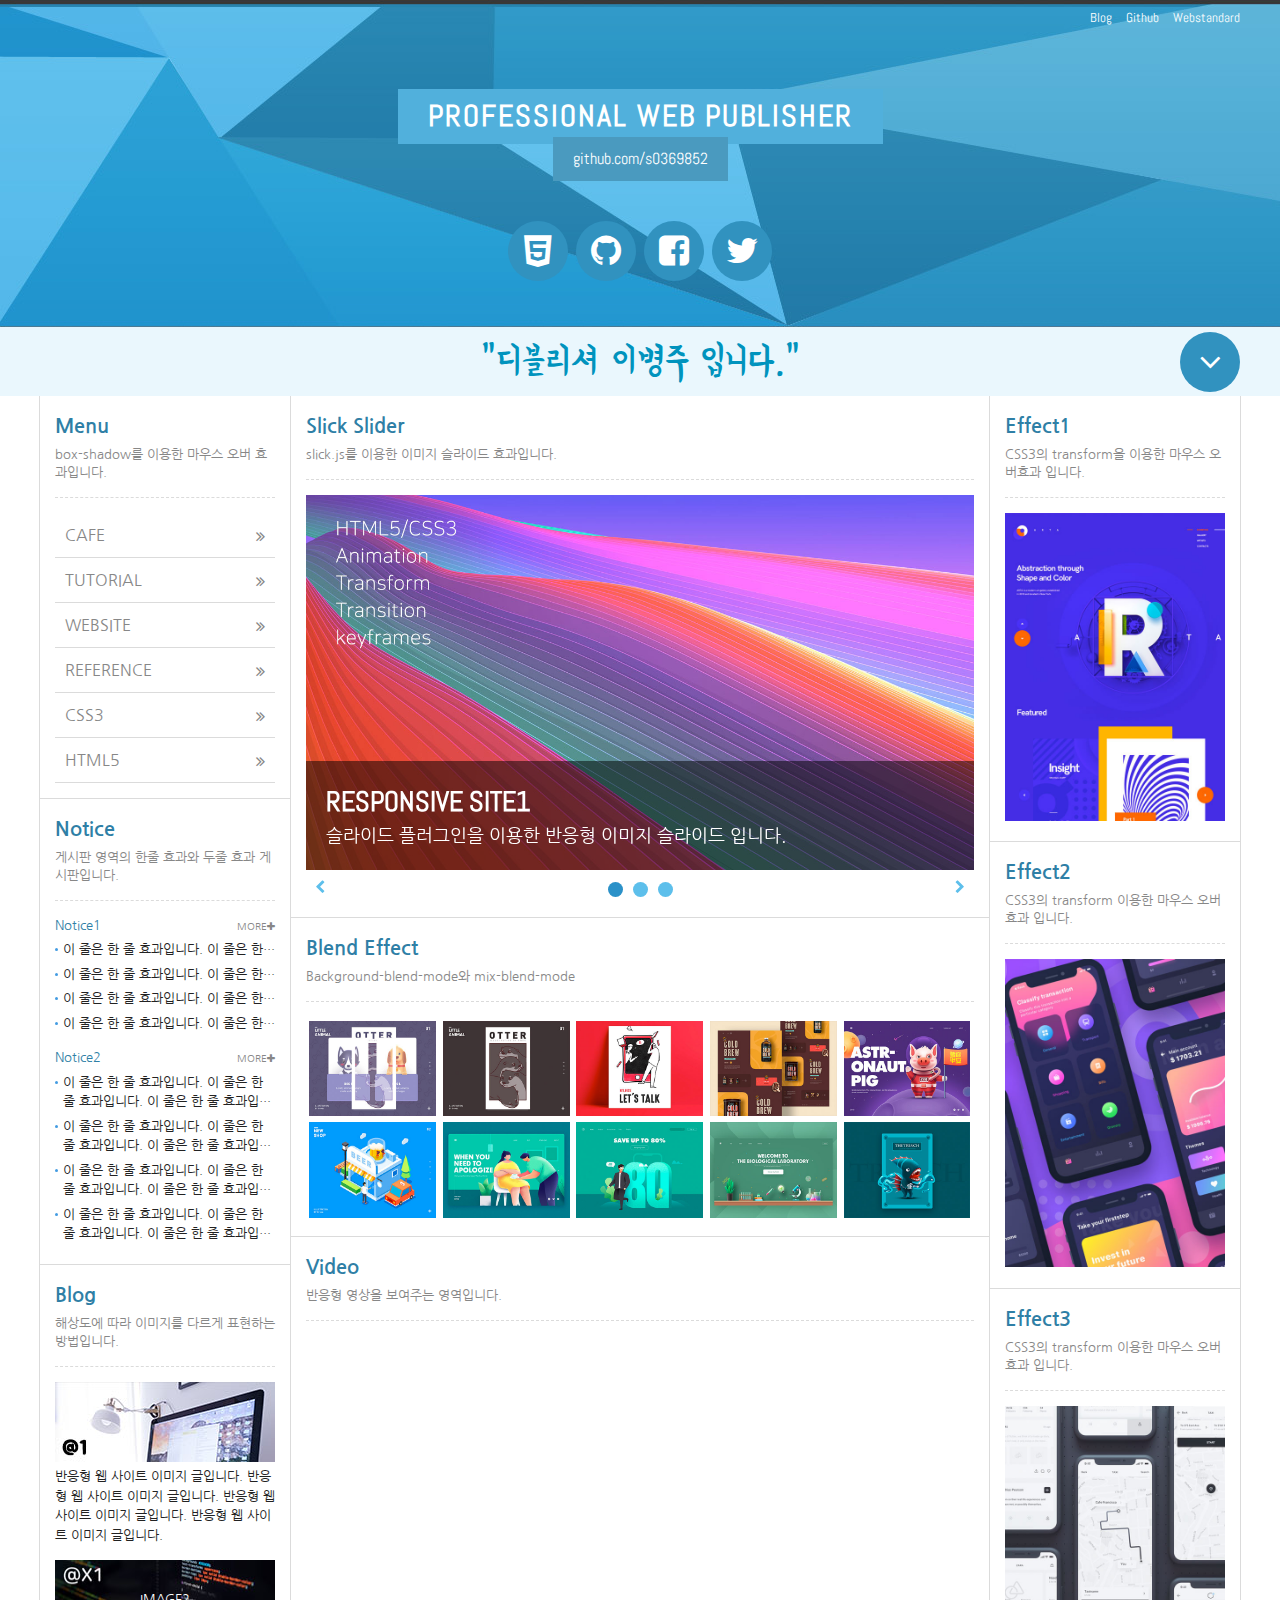
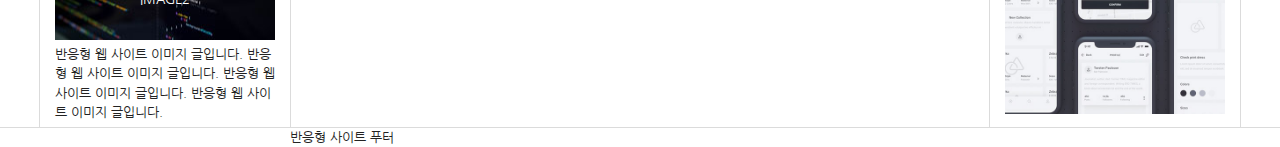
==== commit cb98d05f: "사이드 이펙트" ====
--- a/index.html
+++ b/index.html
@@ -415,6 +415,7 @@
                         <!-- </video> -->
                     <!-- 오토플레이, 컨트롤키, 무한반복 -->
                     <!-- youtube에서 영상을 다운받을때 -> https://www.ssyoutube.com/watch?v=mxJGDa7ThbE (youtube앞에 "ss"를 붙여주면 된다.) -->
+                    <!-- reset.css에 img와 함께 video의 "width: 100%"를 주게 되면, 자동적으로 반응형으로 작동한다. -->
 
                     <!-- 2. 유튜브 사용 방법 (요즘에는 트래픽 때문에 다들 유튜브를 사용한다.) -->
                     <div class="video">
@@ -432,26 +433,41 @@
             <section id="content_right">
                 <h3 class="ir_so">반응형 사이트 오른쪽 컨텐츠</h3>
                 <article class="column col7">
-                    <h4 class="col_title">Tilte</h4>
-                    <p class="col_description">이 곳은 설명 부분입니다.</p>
-                    <!--  -->
-                    <!-- // -->
+                    <h4 class="col_title">Effect1</h4>
+                    <p class="col_description">CSS3의 transform을 이용한 마우스 오버효과 입니다.</p>
+                    <!-- 사이드 컨텐츠 1-->
+                        <div class="side side1">
+                            <figure>
+                                <img src="img/side1.jpg" alt="이미지1">
+                            </figure>
+                        </div>
+                    <!-- // 사이드 컨텐츠 1 -->
                 </article>
                 <!-- // col7 -->
 
                 <article class="column col8">
-                    <h4 class="col_title">Tilte</h4>
-                    <p class="col_description">이 곳은 설명 부분입니다.</p>
-                    <!--  -->
-                    <!-- // -->
+                    <h4 class="col_title">Effect2</h4>
+                    <p class="col_description">CSS3의 transform 이용한 마우스 오버효과 입니다.</p>
+                    <!-- 사이드 컨텐츠 2-->
+                    <div class="side side2">
+                        <figure>
+                            <img src="img/side2.jpg" alt="이미지2">
+                        </figure>
+                    </div>
+                <!-- // 사이드 컨텐츠 2 -->
                 </article>
                 <!-- // col8 -->
 
                 <article class="column col9">
-                    <h4 class="col_title">Tilte</h4>
-                    <p class="col_description">이 곳은 설명 부분입니다.</p>
-                    <!--  -->
-                    <!-- // -->
+                    <h4 class="col_title">Effect3</h4>
+                    <p class="col_description">CSS3의 transform 이용한 마우스 오버효과 입니다.</p>
+                    <!-- 사이드 컨텐츠 3-->
+                    <div class="side side3">
+                        <figure>
+                            <img src="img/side3.jpg" alt="이미지3">
+                        </figure>
+                    </div>
+                <!-- // 사이드 컨텐츠 3 -->
                 </article>
                 <!-- // col9 -->
             </section>
--- a/css/style.css
+++ b/css/style.css
@@ -317,6 +317,7 @@
 .col_title {
     padding-bottom: 5px;
     font-size: 20px;
+    font-weight: bold;
     color: #2f7fa6;
 }
 .col_description {
@@ -698,7 +699,23 @@
         width: 100%;
         border-top: 1px solid #dbdbdb;
     }
-    /* 컨텐츠 영역 */
+    /* // 컨텐츠 영역 */
+
+    #content_right {overflow: hidden;}
+    #content_right .column {
+        float: left;
+        width: 33.333%;
+        box-sizing: border-box;
+    }
+    #content_right .column.col7 {
+        border-right: 1px solid #dbdbdb;
+        border-bottom: 0;
+    }
+    #content_right .column.col8 {
+        border-right: 1px solid #dbdbdb;
+        border-bottom: 0;
+    }
+    /* // 사이드 이펙트 */
 }
 
 /* 화면 너비 0 ~ 768px */
@@ -767,6 +784,11 @@
     .square a:nth-child(5n) {display: block;}
     /* // 라이트 박스 */
 
+    #content_right .column {width: 50%;}
+    #content_right .column.col8 {border-right: 0;}
+    #content_right .column.col9 {display: none;}
+    /* // 사이드 이펙트 */
+
 }
 
 /* 화면 너비 0 ~ 480px */
@@ -784,12 +806,22 @@
         margin-right: 0;
         width: 100%;
     }
-
-}
-
-
-
-
-
-
-
+    /* // 라이트 박스 */
+
+    #content_right .column {width: 100%;}
+    #content_right .column.col7 {
+        border-right: 0; 
+        border-bottom: 1px solid #dbdbdb;
+    }
+    #content_right .column.col8 {border-bottom: 1px solid #dbdbdb;}
+    #content_right .column.col9 {display: block;}
+    /* // 사이드 이펙트 */
+
+}
+
+
+
+
+
+
+
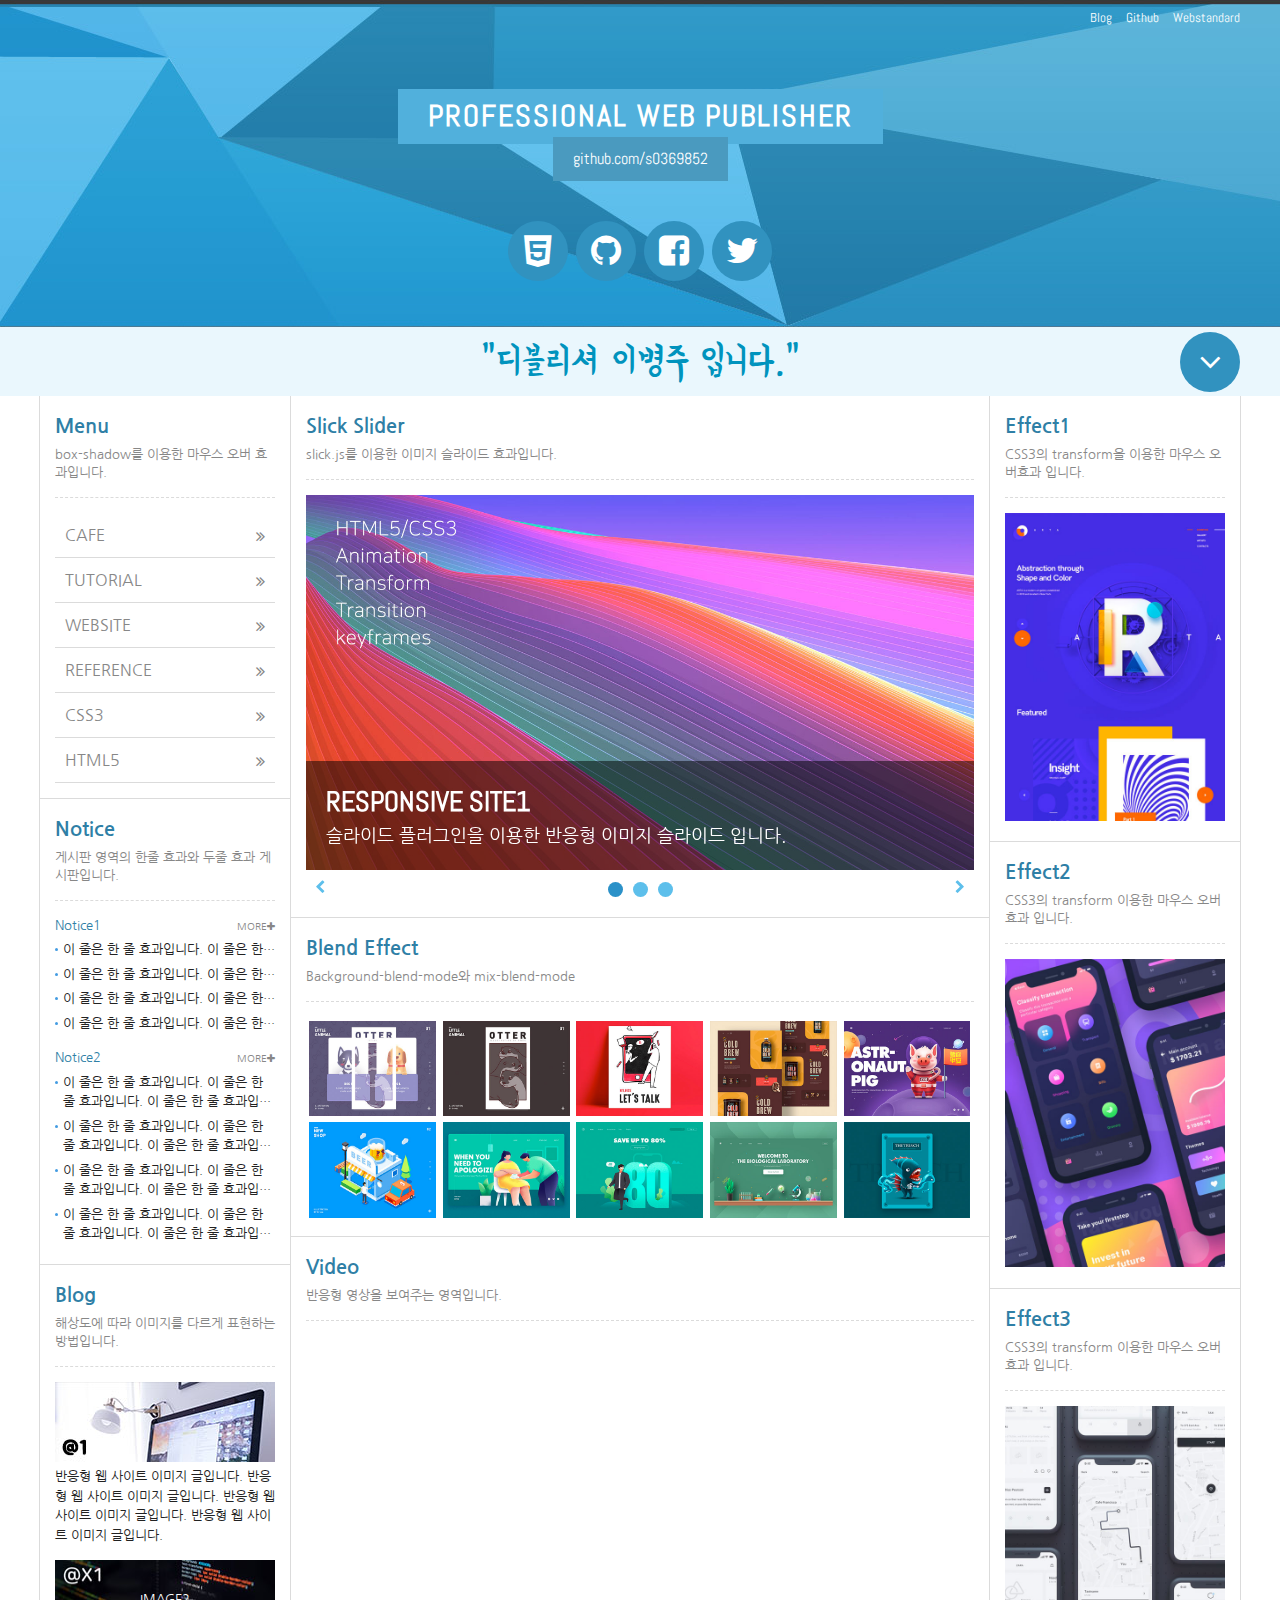
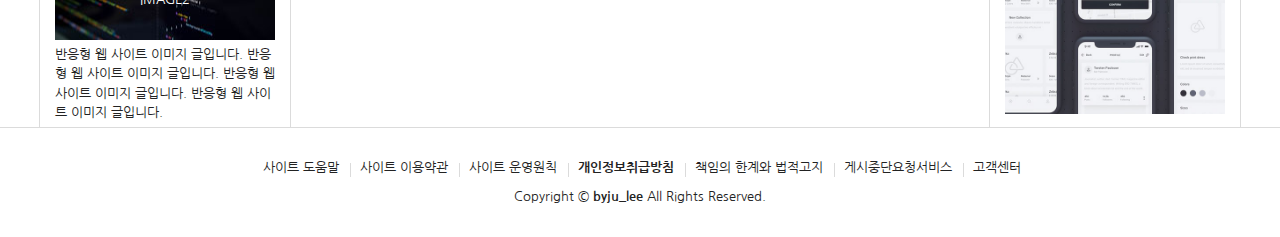
==== commit 9ada32ef: "푸터" ====
--- a/index.html
+++ b/index.html
@@ -480,7 +480,25 @@
 
     <footer id="footer">
         <div class="container">
-            <h2>반응형 사이트 푸터</h2>
+            <h2 class="ir_so">반응형 사이트 푸터</h2>
+            <div class="footer">
+                <ul>
+                    <li><a href="#">사이트 도움말</a></li>
+                    <li><a href="#">사이트 이용약관</a></li>
+                    <li><a href="#">사이트 운영원칙</a></li>
+                    <li><a href="#"><strong>개인정보취급방침</strong></a></li>
+                    <li><a href="#">책임의 한계와 법적고지</a></li>
+                    <li><a href="#">게시중단요청서비스</a></li>
+                    <li><a href="#">고객센터</a></li>
+                </ul>
+                <address>
+                    Copyright ©
+                    <a href="http://s0369852.dothome.co.kr/web_responsive/index.html">
+                        <strong>byju_lee</strong>
+                    </a>
+                    All Rights Reserved.
+                </address>
+            </div>
         </div>
     </footer>
     <!-- // footer -->
--- a/css/style.css
+++ b/css/style.css
@@ -646,6 +646,31 @@
     height: 100%;
 }
 
+/* 푸터 */
+.footer {
+    padding: 30px 50px;
+    text-align: center;
+}
+.footer li {
+    padding: 0 7px 0 10px;
+    position: relative;
+    display: inline;
+    white-space: nowrap;
+}
+.footer li::before {
+    content: "";
+    position: absolute;
+    top: 2px;
+    left: 0;
+    width: 1px;
+    height: 14px;
+    background-color: #dbdbdb;
+}
+.footer li:first-child::before {width: 0;}
+
+.footer address {padding-top: 10px;}
+
+
 
 /* 미디어 쿼리 */
 /* 화면 너비가 0 부터인 이유는 변수 상위의 변수를 계속 유지하기 때문이다. 
@@ -788,7 +813,6 @@
     #content_right .column.col8 {border-right: 0;}
     #content_right .column.col9 {display: none;}
     /* // 사이드 이펙트 */
-
 }
 
 /* 화면 너비 0 ~ 480px */
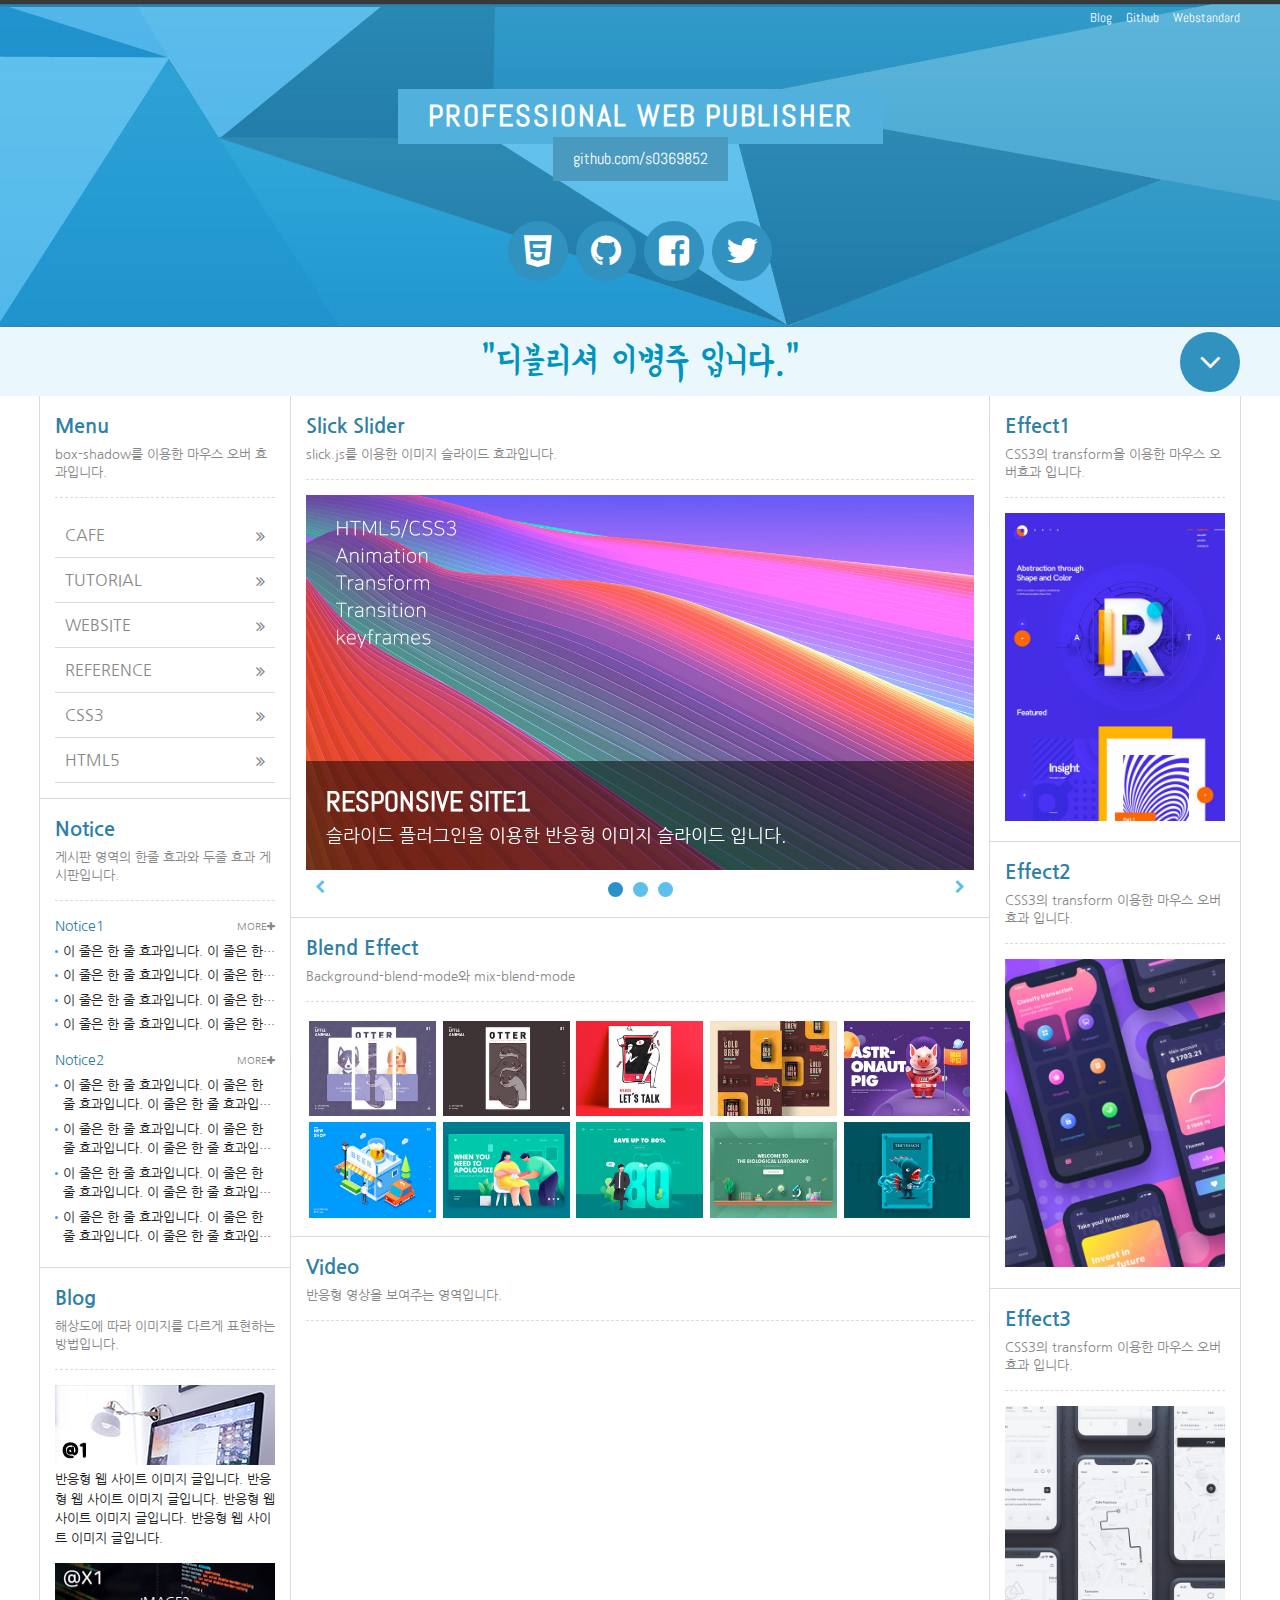
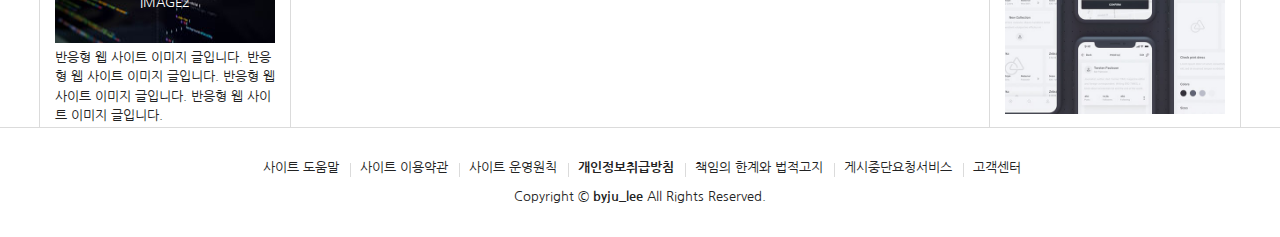
==== commit 46de5e19: "메뉴 접기/펼치기" ====
--- a/index.html
+++ b/index.html
@@ -297,7 +297,6 @@
                                 <!-- <img src="image-src.png" srcset="image-1x.png 1x, image-2x.png 2x"> -->
                                 <!-- <img src="(경로)" srcset="(1배수 이미지의 경로) 1x, (2배수 이미지의 경로) 2x"> -->
                                 <!-- <figcaption>반응형 웹 사이트 이미지 글입니다. 반응형 웹 사이트 이미지 글입니다. 반응형 웹 사이트 이미지 글입니다. 반응형 웹 사이트 이미지 글입니다.</figcaption> -->
-                            </figure>
                         </div>
                     <!-- // 블로그 이미지 1-->
 
--- a/css/style.css
+++ b/css/style.css
@@ -364,7 +364,7 @@
 /* 게시판 영역 */
 .notice_title {
     padding-bottom: 5px;
-    font-size: 14xp;
+    font-size: 14px;
     color: #2f7fa6;
 }
 .notice {position: relative;}
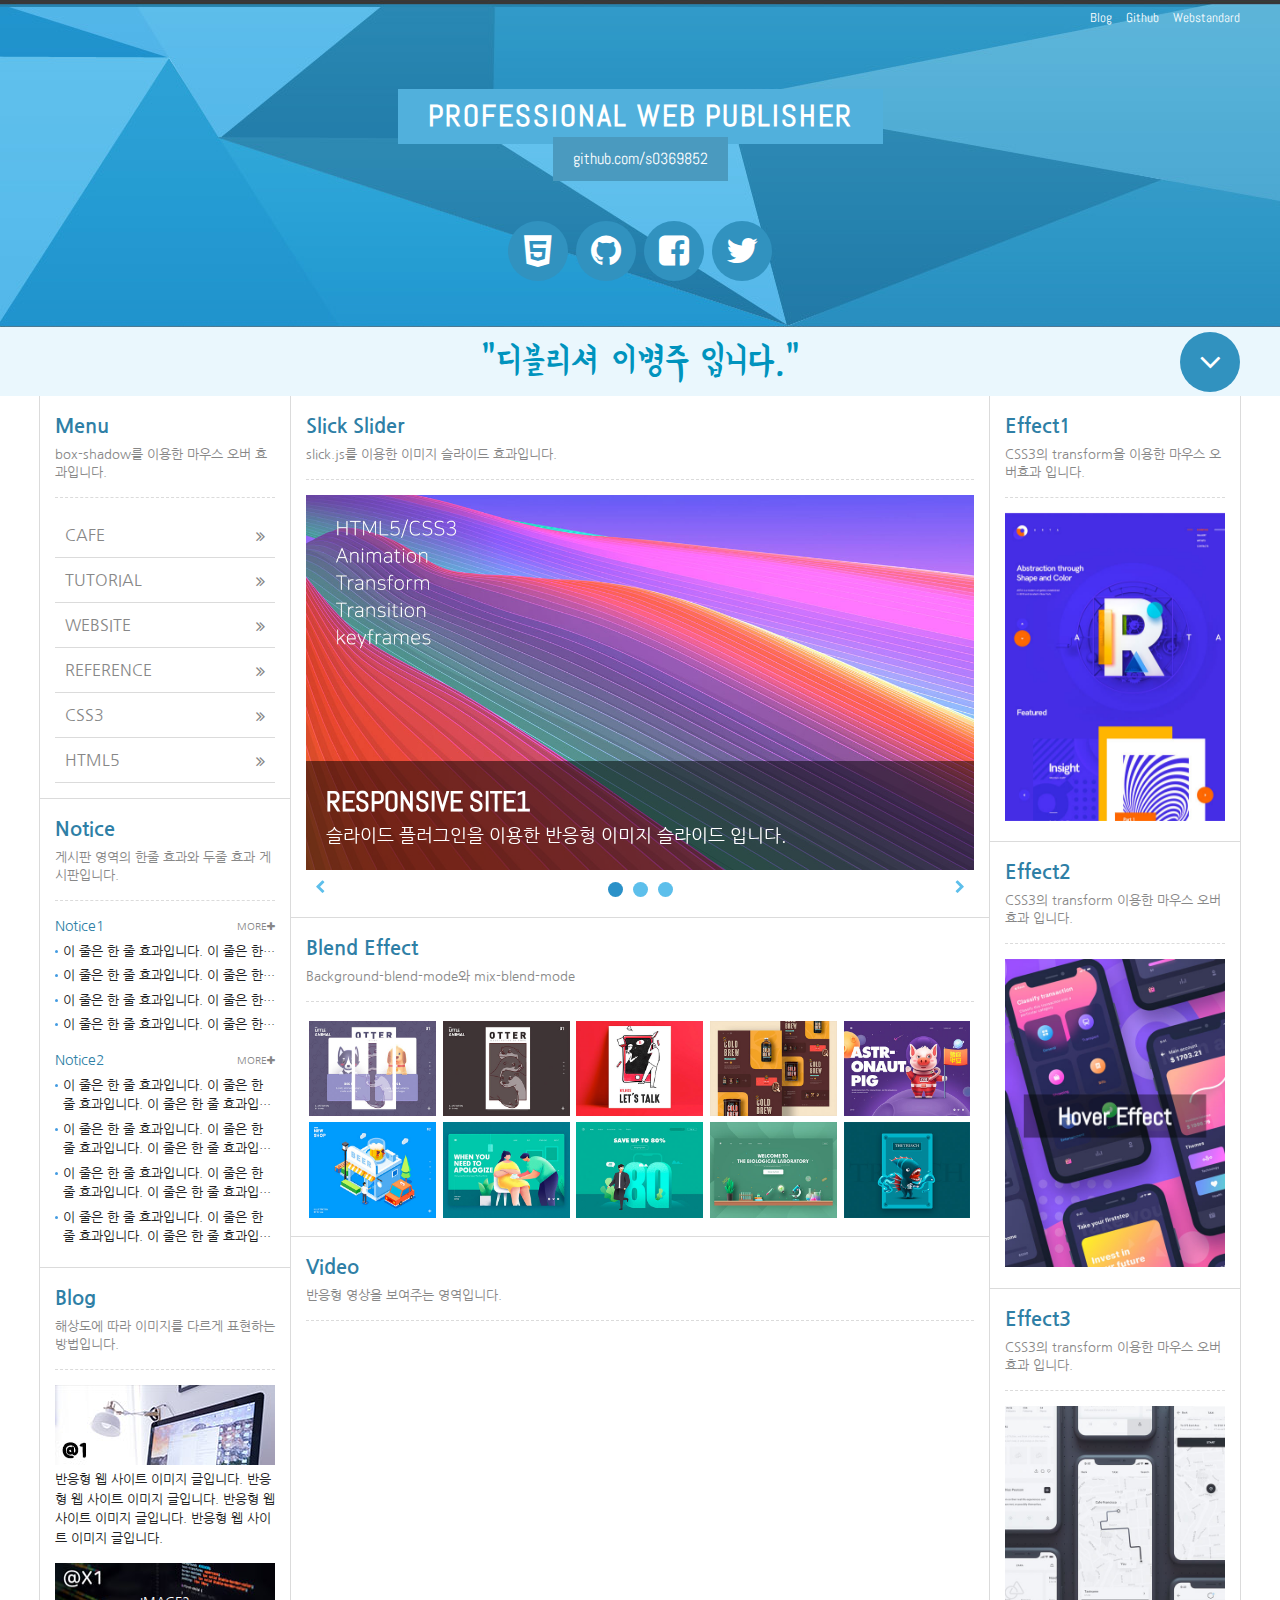
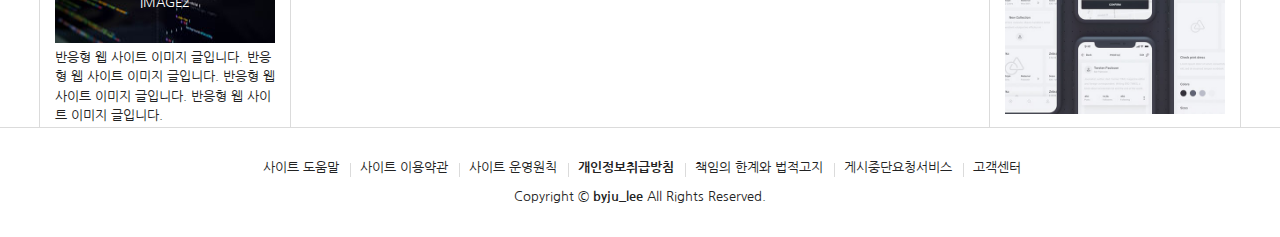
==== commit 020264bf: "사이드 이펙트" ====
--- a/index.html
+++ b/index.html
@@ -436,9 +436,12 @@
                     <p class="col_description">CSS3의 transform을 이용한 마우스 오버효과 입니다.</p>
                     <!-- 사이드 컨텐츠 1-->
                         <div class="side side1">
-                            <figure>
+                            <figure class="front">
                                 <img src="img/side1.jpg" alt="이미지1">
                             </figure>
+                            <div class="back">
+                                <i class="fa fa-heart" aria-hidden="true"></i>
+                            </div>
                         </div>
                     <!-- // 사이드 컨텐츠 1 -->
                 </article>
@@ -449,8 +452,17 @@
                     <p class="col_description">CSS3의 transform 이용한 마우스 오버효과 입니다.</p>
                     <!-- 사이드 컨텐츠 2-->
                     <div class="side side2">
-                        <figure>
+                        <figure class="front">
                             <img src="img/side2.jpg" alt="이미지2">
+                            <figcaption>
+                                Hover Effect
+                            </figcaption>
+                        </figure>
+                        <figure class="back">
+                            <img src="img/side4.jpg" alt="이미지4">
+                            <figcaption>
+                                Hover Effect
+                            </figcaption>
                         </figure>
                     </div>
                 <!-- // 사이드 컨텐츠 2 -->
@@ -464,6 +476,11 @@
                     <div class="side side3">
                         <figure>
                             <img src="img/side3.jpg" alt="이미지3">
+                            <figcaption>
+                                <h3>Hover 
+                                    <em>Effect</em>
+                                </h3>
+                            </figcaption>
                         </figure>
                     </div>
                 <!-- // 사이드 컨텐츠 3 -->
--- a/css/style.css
+++ b/css/style.css
@@ -646,6 +646,240 @@
     height: 100%;
 }
 
+/* 사이드 이펙트 */
+
+/* 사이드 이펙트 1 */
+.side1 {
+    position: relative;
+    display: block;
+    perspective: 600px; /* 기본적으로 3d를 사용했기 때문에 원근점이 필요하다. -> 상위박스에게 줘서 거리감을 작업. */
+}
+.side1 .front {
+    transform-style: preserve-3d; /* 3d 작업을 하겠다.*/
+    transform: rotateY(0deg); /* 앞에는 그래도 있다가, 마우스를 오버하면 돌아가는 것.*/
+    -webkit-transform: rotateY(0deg);
+    -moz-transform: rotateY(0deg);
+    -ms-transform: rotateY(0deg);
+    -o-transform: rotateY(0deg);
+    transition: all 0.5s ease-in-out;
+    -webkit-transition: all 0.5s ease-in-out;
+    -moz-transition: all 0.5s ease-in-out;
+    -ms-transition: all 0.5s ease-in-out;
+    -o-transition: all 0.5s ease-in-out;
+    backface-visibility: hidden; 
+    -webkit-backface-visibility: hidden;
+    /* hidden => 3d를 사용하기 때문에 뒷면이 보인다. 그 뒷면을 감춰주기 위해서 사용된다. -> 앞면과 뒷면 서로의 뒷면을 안보이게 설정해 놨기 때문에 하나가 돌아가는 것처럼 보임.*/
+}
+.side1 .back {
+    z-index: -1;
+    /*뒤에있기때문에현재는안보이도록*/position: absolute;
+    top: 0;
+    left: 0;
+    width: 100%;
+    height: 100%;
+    transform-style: preserve-3d;
+    color: #ffffff;
+    background-color: #4038dc;
+    transform: rotateY(-180deg); /* 뒤에는 돌아져 있다가, 마우스를 오버하면 앞으로 돌린다.*/
+    -webkit-transform: rotateY(-180deg);
+    -moz-transform: rotateY(-180deg);
+    -ms-transform: rotateY(-180deg);
+    -o-transform: rotateY(-180deg);
+    transition: all 0.5s ease-in-out;
+    -webkit-transition: all 0.5s ease-in-out;
+    -moz-transition: all 0.5s ease-in-out;
+    -ms-transition: all 0.5s ease-in-out;
+    -o-transition: all 0.5s ease-in-out;
+    backface-visibility: hidden; /* 3d를 사용하기 때문에 뒷면이 보인다. 그 뒷면을 감춰주기 위해서 사용된다. */
+    -webkit-backface-visibility: hidden;
+}
+.side1 .back i {
+    position: absolute;
+    top: 50%;
+    left: 50%;
+    font-size: 60px;
+    transform: translate(-50%, -50%);
+    -webkit-transform: translate(-50%, -50%);
+    -moz-transform: translate(-50%, -50%);
+    -ms-transform: translate(-50%, -50%);
+    -o-transform: translate(-50%, -50%);
+}
+.side1:hover .front {
+    transform: rotateY(180deg);
+    -webkit-transform: rotateY(180deg);
+    -moz-transform: rotateY(180deg);
+    -ms-transform: rotateY(180deg);
+    -o-transform: rotateY(180deg);
+}
+.side1:hover .back {
+    z-index: 1; /*돌려 졌을 때는 다시 앞으로 나오게 1로 설정해주면 된다. */
+    transform: rotateY(0deg);
+    -webkit-transform: rotateY(0deg);
+    -moz-transform: rotateY(0deg);
+    -ms-transform: rotateY(0deg);
+    -o-transform: rotateY(0deg);
+}
+
+/* 사이드 이펙트 2 */
+.side2 {
+    position: relative;
+    display: block;
+    perspective: 600px;
+}
+.side2 .front {
+    transform-style: preserve-3d;
+    transform: rotateY(0deg);
+    -webkit-transform: rotateY(0deg);
+    -moz-transform: rotateY(0deg);
+    -ms-transform: rotateY(0deg);
+    -o-transform: rotateY(0deg);
+    backface-visibility: hidden;
+    -webkit-backface-visibility: hidden;
+    transition: all .5s ease-in-out;
+    -webkit-transition: all .5s ease-in-out;
+    -moz-transition: all .5s ease-in-out;
+    -ms-transition: all .5s ease-in-out;
+    -o-transition: all .5s ease-in-out;
+}
+.side2 .front figcaption {
+    position: absolute;
+    top: 50%;
+    left: 50%;
+    display: block;
+    text-align: center;
+    transform: translate(-50%, -50%) translateZ(100px);
+    -webkit-transform: translate(-50%, -50%) translateZ(100px);
+    -moz-transform: translate(-50%, -50%) translateZ(100px);
+    -ms-transform: translate(-50%, -50%) translateZ(100px);
+    -o-transform: translate(-50%, -50%) translateZ(100px);
+    /* translateZ(100px) => 3d 느낌이 나도록 하는 것. 둥 띄워져있는 것 같은 느낌이 난다. */
+}
+.side2 .back {
+    z-index: -1;
+    position: absolute;
+    top: 0;
+    left: 0;
+    width: 100%;
+    height: 100%;
+    transform-style: preserve-3d;
+    transform: rotateY(-180deg);
+    -webkit-transform: rotateY(-180deg);
+    -moz-transform: rotateY(-180deg);
+    -ms-transform: rotateY(-180deg);
+    -o-transform: rotateY(-180deg);
+    backface-visibility: hidden;
+    -webkit-backface-visibility: hidden;
+    transition: all 0.5s ease-in-out;
+    -webkit-transition: all 0.5s ease-in-out;
+    -moz-transition: all 0.5s ease-in-out;
+    -ms-transition: all 0.5s ease-in-out;
+    -o-transition: all 0.5s ease-in-out;
+}
+.side2 .back figcaption {
+    position: absolute;
+    top: 50%;
+    left: 50%;
+    display: block;
+    text-align: center;
+    transform: translate(-50%, -50%) translateZ(100px);
+    -webkit-transform: translate(-50%, -50%) translateZ(100px);
+    -moz-transform: translate(-50%, -50%) translateZ(100px);
+    -ms-transform: translate(-50%, -50%) translateZ(100px);
+    -o-transform: translate(-50%, -50%) translateZ(100px);
+}
+
+.side2 figcaption {
+    padding: 3px 10px;
+    width: 60%;
+    color: #ffffff;
+    font-size: 20px;
+    font-family: 'Abel';
+    font-weight: bold;
+    background-color: rgba(0, 0, 0, .4);
+}
+.side2:hover .front {
+    transform: rotateY(180deg);
+    -webkit-transform: rotateY(180deg);
+    -moz-transform: rotateY(180deg);
+    -ms-transform: rotateY(180deg);
+    -o-transform: rotateY(180deg);
+}
+.side2:hover .back {
+    z-index: 1;
+    transform: rotateY(0deg);
+    -webkit-transform: rotateY(0deg);
+    -moz-transform: rotateY(0deg);
+    -ms-transform: rotateY(0deg);
+    -o-transform: rotateY(0deg);
+}
+
+/* 사이드 이펙트 3 */
+.side3 {
+    position: relative;
+    overflow: hidden;
+}
+.side3 figcaption {
+    opacity: 0;
+    position: absolute;
+    top: 50%;
+    left: 50%;
+    transform: translate(350%, -50%) rotate(180deg);
+    -webkit-transform: translate(350%, -50%) rotate(180deg);
+    -moz-transform: translate(350%, -50%) rotate(180deg);
+    -ms-transform: translate(350%, -50%) rotate(180deg);
+    -o-transform: translate(350%, -50%) rotate(180deg);
+    text-align: center;
+    text-transform: uppercase;
+    color: #ffffff;
+    transition: all .3s ease;
+    -webkit-transition: all .3s ease;
+    -moz-transition: all .3s ease;
+    -ms-transition: all .3s ease;
+    -o-transition: all .3s ease;
+}
+.side3 figcaption::after {
+    content: '';
+    z-index: -1;
+    position: absolute;
+    top: 50%;
+    left: 50%;
+    transform: translate(-50%, -50%);
+    -webkit-transform: translate(-50%, -50%);
+    -moz-transform: translate(-50%, -50%);
+    -ms-transform: translate(-50%, -50%);
+    -o-transform: translate(-50%, -50%);
+    width: 100px;
+    height: 100px;
+    background-color: #000000;
+    border-radius: 50%;
+    -webkit-border-radius: 50%;
+    -moz-border-radius: 50%;
+    -ms-border-radius: 50%;
+    -o-border-radius: 50%;
+}
+.side3:hover figcaption {
+    opacity: 1;
+    transform: translate(-50%, -50%) rotateY(0);
+    -webkit-transform: translate(-50%, -50%) rotateY(0);
+    -moz-transform: translate(-50%, -50%) rotateY(0);
+    -ms-transform: translate(-50%, -50%) rotateY(0);
+    -o-transform: translate(-50%, -50%) rotateY(0);
+}
+.side3 figcaption h3 {font-size: 16px;}
+.side3 figcaption h3 em {
+    display: block;
+    font-weight: bold;
+}
+.side3 img {
+    display: block;
+    transition: all 0.3s ease;
+    -webkit-transition: all 0.3s ease;
+    -moz-transition: all 0.3s ease;
+    -ms-transition: all 0.3s ease;
+    -o-transition: all 0.3s ease;
+}
+.side3:hover img {opacity: 0.4;} /* 오버효과를 했을때 이미지가 살짝 연해지게 */
+
 /* 푸터 */
 .footer {
     padding: 30px 50px;
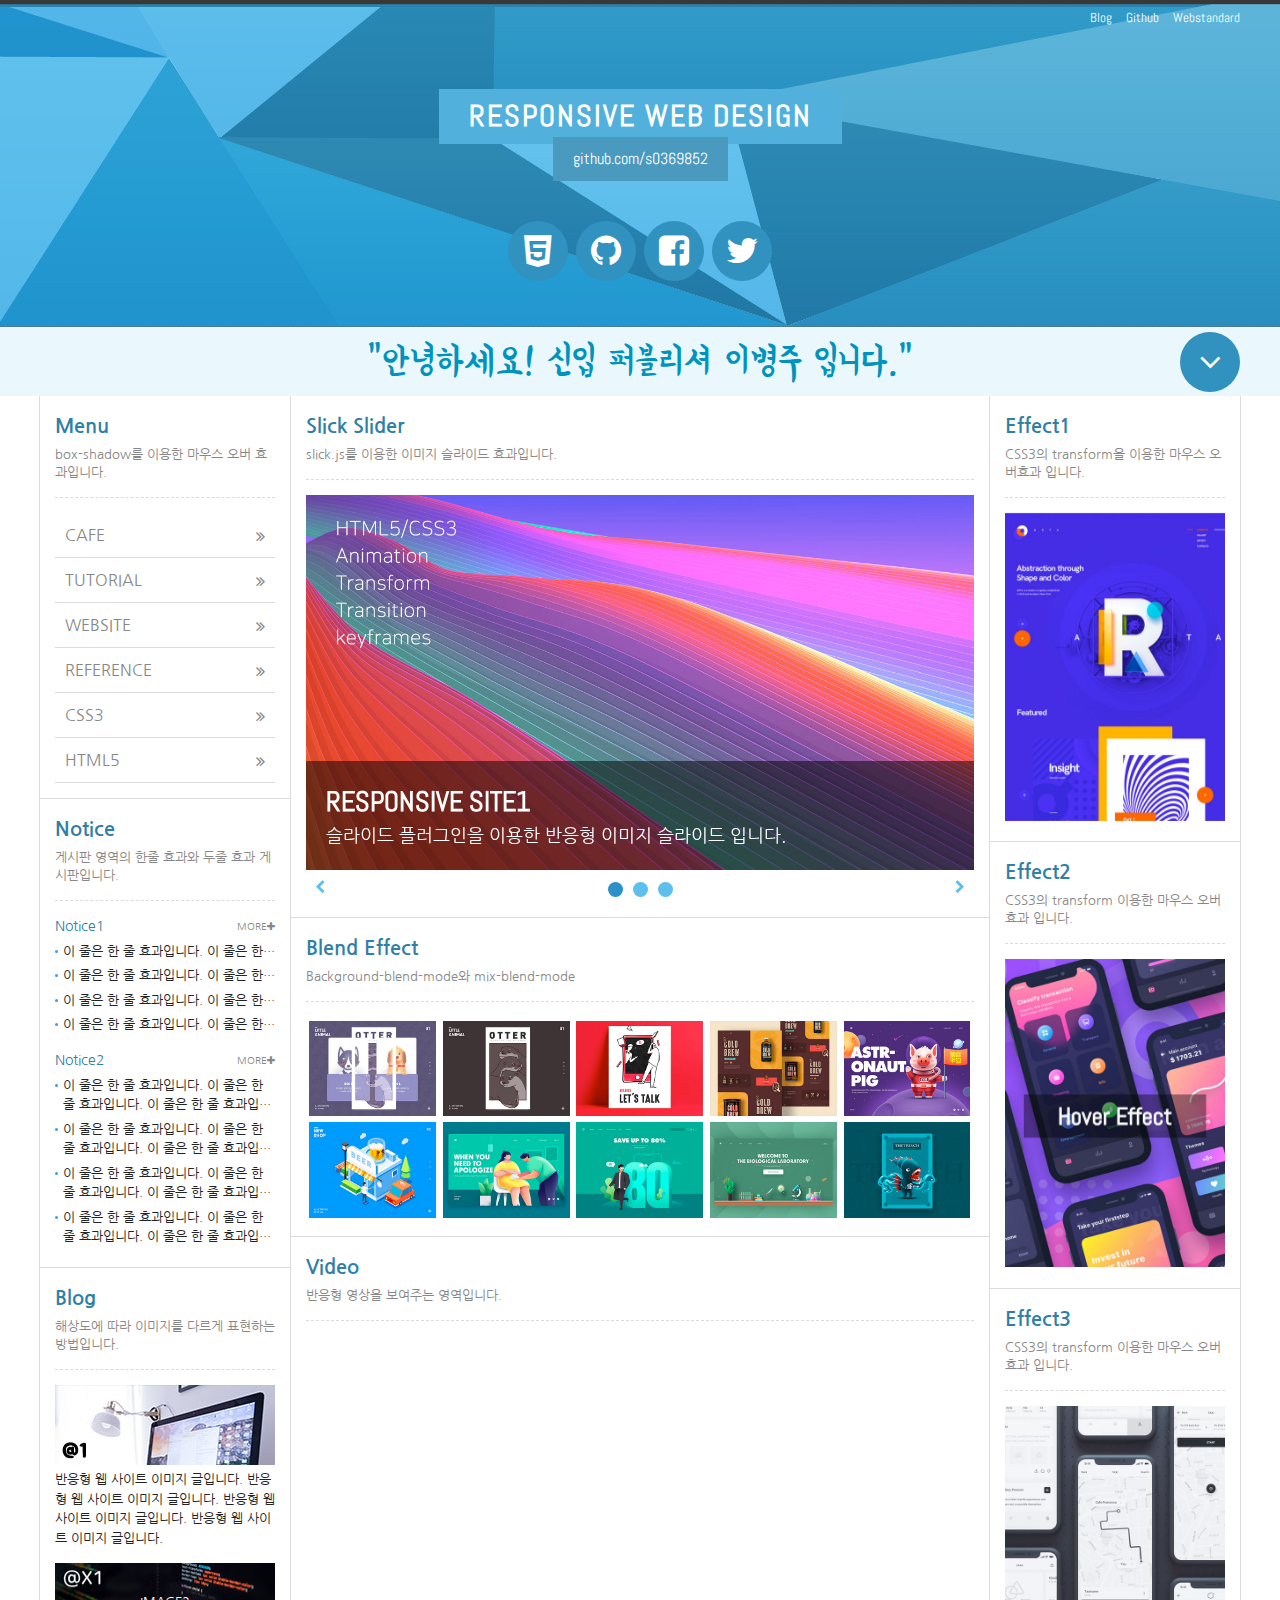
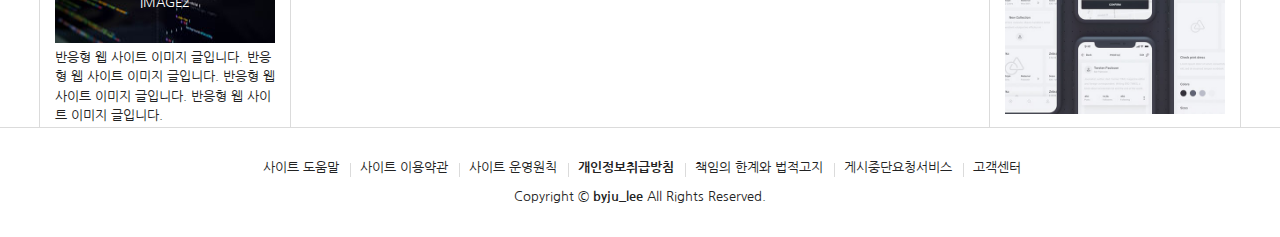
==== commit 6a4e8f90: "favicon 수정" ====
--- a/index.html
+++ b/index.html
@@ -89,7 +89,7 @@
                     <!-- // header_menu -->
 
                     <div class="header_title">
-                        <h1>Professional Web Publisher</h1><br>
+                        <h1>Responsive web design</h1><br>
                         <a href="https://github.com/s0369852/responsive.git">github.com/s0369852</a>
                     </div>
                     <!-- // header_title -->
@@ -180,7 +180,7 @@
     <article id="title">
         <div class="container">
             <div class="title">
-                <h2>"디블리셔 이병주 입니다."</h2>
+                <h2>"안녕하세요! 신입 퍼블리셔 이병주 입니다."</h2>
                 <a href="#" class="btn">
                     <i class="fa fa-angle-down" aria-hidden="true"></i>
                     <span class="ir_so">전체메뉴 보기</span>
